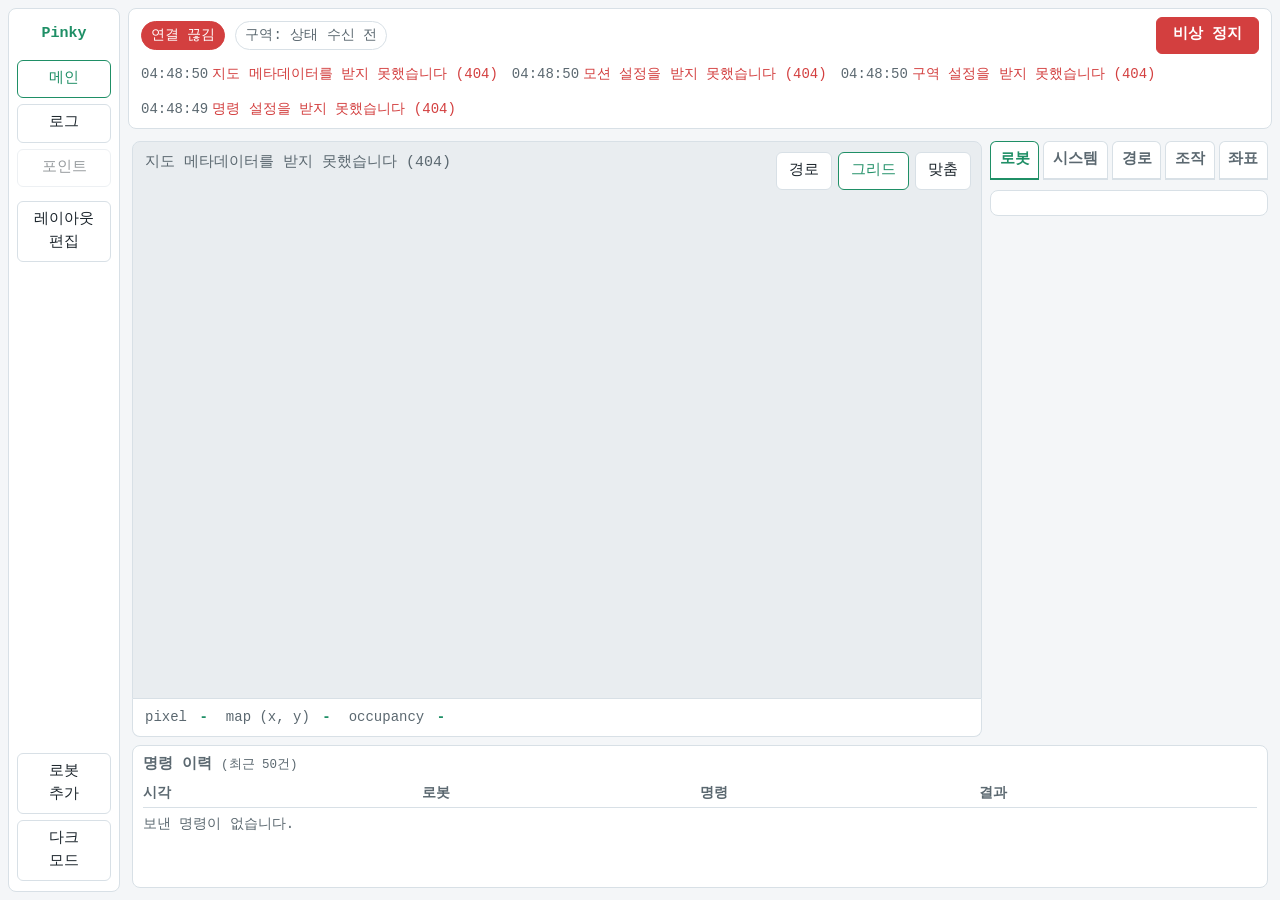
==== pinky_web_gui/frontend/index.html @ 25999143 "pinky_web_gui: 로봇 추가 안내 팝업(입력값 색 표시, 단계 카드, 크기 조절), 계정 표시 줄바꿈 테스트 수정 Co-Authored-By: Claude Sonnet 5" ====
<!doctype html>
<html lang="ko">
<head>
<meta charset="utf-8">
<meta name="viewport" content="width=device-width, initial-scale=1">
<title>Pinky 관제</title>
<link rel="stylesheet" href="style.css">
<script src="theme.js"></script>
</head>
<body>
<div class="app">

  <!-- 왼쪽: 메뉴바 -->
  <nav class="menubar" aria-label="메뉴">
    <div class="brand">Pinky</div>
    <button class="menu-item active" data-view="main">메인</button>
    <button class="menu-item" data-view="log" id="logMenu" title="GUI 가 켠 프로세스의 출력과 GUI 서버 로그">로그</button>
    <button class="menu-item" disabled title="준비 중">포인트</button>
    <div class="layout-tools" id="layoutTools" data-only-view="main">
      <button type="button" class="menu-item" id="layoutEditBtn" aria-pressed="false" title="지도, 사이드바, 명령 이력 패널을 끌어서 옮기고 크기를 조절합니다">레이아웃 편집</button>
      <div class="layout-edit-actions" id="layoutEditActions" hidden>
        <button type="button" id="layoutDone" class="primary">완료</button>
        <button type="button" id="layoutReset" title="기본 배치로 되돌립니다">초기화</button>
        <button type="button" id="layoutCancel" title="Esc">취소</button>
      </div>
    </div>
    <button type="button" class="menu-item" id="addRobotBtn" style="margin-top:auto" title="새 로봇을 추가할 때 필요한 설정과 절차를 보여 줍니다">로봇
추가</button>
    <button type="button" class="menu-item" id="themeBtn">다크</button>
    <div class="authbox" id="authBox" hidden>
      <span id="authRole" class="dim"></span>
      <button type="button" id="switchBtn" title="로그아웃하지 않고 다른 계정(manager / operator)의 비밀번호로 전환합니다">계정 전환</button>
      <button type="button" id="logoutBtn" title="로그아웃">로그아웃</button>
    </div>
  </nav>

  <!-- 위: 시스템 알람 -->
  <header class="alarmbar" aria-label="시스템 알람">
    <span class="chip" id="connChip" data-level="warn">연결 중...</span>
    <span class="chip" id="zoneChip" data-level="dim">구역: -</span>
    <!-- 비상정지: 항상 보이고, 확인 팝업 없이 한 번 누르면 동작한다 (FR4-7). 로봇별 비상 정지는 로봇 카드 안에 있다 -->
    <div class="estop" id="estopBar" role="group" aria-label="비상정지">
      <button type="button" id="estopAll" class="danger" title="모든 로봇에 stop 과 cmd_vel 0 속도를 보냅니다">비상 정지</button>
    </div>
    <ul class="alarm-list" id="alarmList"><li class="dim">알람 없음</li></ul>
  </header>

  <!-- 작업 영역: 지도 / 사이드바 / 명령 이력 패널을 자유롭게 배치한다 (레이아웃 편집, app.js) -->
  <div class="workspace" id="workspace">

  <!-- 지도 화면 -->
  <main class="mapwrap panel" id="panelMap" data-panel="map" data-title="지도">
    <div class="stage" id="stage">
      <canvas id="mapCanvas"></canvas>
      <div class="stage-note" id="stageNote">지도 불러오는 중...</div>
      <div class="map-tools">
        <button id="routeLinesBtn" type="button" aria-pressed="false" title="로봇 경로 선과 현재 목표 표시 켜기/끄기 (기본 꺼짐)">경로</button>
        <button id="gridBtn" type="button" aria-pressed="true" title="x, y 좌표 그리드 켜기/끄기">그리드</button>
        <button id="fitBtn" type="button" title="지도를 화면에 맞춤">맞춤</button>
      </div>
    </div>
    <div class="readout">
      <span><span class="tag">pixel</span> <b id="pxOut">-</b></span>
      <span><span class="tag">map (x, y)</span> <b id="xyOut">-</b></span>
      <span><span class="tag">occupancy</span> <b id="occOut">-</b></span>
    </div>
  </main>

  <!-- 오른쪽: 로봇 카드 / 명령어 / 클릭 좌표 -->
  <aside class="sidebar panel" id="panelSide" data-panel="side" data-title="사이드바" aria-label="로봇과 명령">
    <div class="tabs" id="sideTabs" role="tablist" aria-label="사이드바 탭"></div>
    <section id="robotsPanel" data-tab="robots" data-tab-label="로봇">
      <div id="robotCards"></div>
    </section>

    <section id="procPanel" data-tab="system" data-tab-label="시스템">
      <div class="row-actions">
        <button type="button" id="procStartAll" class="primary">전체 시작</button>
        <button type="button" id="procStopAll">전체 정지</button>
      </div>
      <p class="hint" id="procSeq"></p>
      <p class="hint" id="procNote"></p>
      <div class="procs" id="procList"></div>
      <p class="hint">브릿지와 zone_manager 는 이 PC 에서, bringup 과 map 은 SSH 로 로봇에서 실행합니다. 터미널에서 직접 켠 프로세스는 여기서 끌 수 없습니다. 로그인(manager)이 필요합니다.</p>
    </section>

    <section id="routePanel" data-tab="route" data-tab-label="경로">
      <h2>경로 이동 <small>(goto)</small></h2>
      <label class="field">대상 로봇 <select id="routeRobot"></select></label>
      <p class="hint">지도의 포인트(P1~P7)를 클릭하면 경로 끝에 추가됩니다. 구역 문(RED*)과 락은 로봇이 알아서 처리합니다. 지도의 <b>경로</b> 버튼을 켜면 로봇의 경로 선을 그리며(기본 꺼짐), 이 선은 지도의 벽을 피하는 최단 경로를 계산한 <b>추정</b>이라 Nav2 의 실제 경로와 조금 다를 수 있습니다.</p>
      <ol class="route" id="routeList"></ol>
      <p class="hint" id="routeEmpty">경로가 비어 있습니다.</p>
      <div class="row-actions"><button type="button" id="routeClearBtn">경로 비우기</button></div>
      <p class="hint" id="routeMeta"></p>
    </section>

    <section id="controlPanel" data-tab="control" data-tab-label="조작">
      <h2>오버레이 <small>(LiDAR)</small></h2>
      <div id="scanToggles"></div>
      <p class="hint">켠 로봇만 서버가 <code>/scan</code> 을 구독합니다 (5Hz, 점 3개당 1개). 점은 로봇의 tf(map → 센서)로 지도에 그립니다. tf 를 못 구하면 AMCL 위치와 설정의 보정 각도(<code>scan.yaw_offset_deg</code>)로 대신 그리며, 이때는 센서 방향이 어긋날 수 있습니다. 어느 쪽인지는 로봇 이름 옆에 표시됩니다.</p>
      <div id="drivePanel">
      <h2 class="sub">수동 조작 <small>(누르는 동안만)</small></h2>
      <label class="field">대상 로봇 <select id="driveRobot"></select></label>
      <label class="check"><input type="checkbox" id="driveEnable"> 수동 조작 켜기</label>
      <div class="pad" id="drivePad">
        <button type="button" data-dir="fwd" aria-label="전진">▲</button>
        <button type="button" data-dir="left" aria-label="좌회전">◀</button>
        <button type="button" data-dir="back" aria-label="후진">▼</button>
        <button type="button" data-dir="right" aria-label="우회전">▶</button>
      </div>
      <p class="hint" id="driveInfo"></p>
      <p class="hint" id="driveMsg"></p>
      </div>
    </section>

    <section id="pointsPanel" data-tab="points" data-tab-label="좌표">
      <h2>클릭 좌표 <small>(waypoint 지정용)</small></h2>
      <div class="row-actions">
        <button type="button" id="copyAllBtn">전체 복사</button>
        <button type="button" id="clearBtn">지우기</button>
      </div>
      <p class="hint" id="pointsEmpty">지도를 클릭하면 좌표가 기록됩니다.</p>
      <ul class="points" id="pointsList"></ul>
    </section>
  </aside>

  <!-- 아래: 명령 이력 -->
  <section class="history panel" id="panelHist" data-panel="hist" data-title="명령 이력" aria-label="명령 이력">
    <h2>명령 이력 <small>(최근 50건)</small></h2>
    <div class="history-scroll">
      <table>
        <thead><tr><th>시각</th><th>로봇</th><th>명령</th><th>결과</th></tr></thead>
        <tbody id="historyBody"></tbody>
      </table>
      <p class="hint" id="historyEmpty">보낸 명령이 없습니다.</p>
    </div>
  </section>

  </div><!-- /workspace -->

  <!-- 로그 화면: GUI 가 켠 프로세스의 터미널 출력과 GUI 서버 로그를 소스별로 본다 -->
  <section class="logview" id="logView" hidden aria-label="로그">
    <div class="log-tabs" id="logTabs" role="tablist" aria-label="로그 종류"></div>
    <div class="log-tools">
      <label class="field">레벨
        <select id="logLevel">
          <option value="all">전체</option>
          <option value="warn">WARN 이상</option>
          <option value="error">ERROR 만</option>
        </select>
      </label>
      <input type="search" id="logSearch" placeholder="검색 (대소문자 무시)" aria-label="로그 검색">
      <label class="check"><input type="checkbox" id="logFollow" checked> 맨 아래 따라가기</label>
      <button type="button" id="logPause" aria-pressed="false" title="새 줄을 받아도 화면을 멈춥니다">일시정지</button>
      <button type="button" id="logCopy">복사</button>
      <button type="button" id="logClear" title="이 화면에서만 지웁니다 (서버에 저장된 로그는 그대로)">화면 지우기</button>
      <span class="dim" id="logInfo"></span>
    </div>
    <pre class="log-body" id="logBody" tabindex="0" aria-live="off"></pre>
    <p class="hint" id="logNote"></p>
  </section>

</div>

<dialog id="loginDlg">
  <form id="loginForm" method="post" action="#">
    <p><b id="loginTitle">Pinky 관제 로그인</b></p>
    <label class="field">ID <input type="text" id="loginId" autocomplete="username" autocapitalize="off" spellcheck="false" required></label>
    <label class="field">비밀번호 <input type="password" id="loginPw" autocomplete="current-password" required></label>
    <p class="notice-bad" id="loginErr"></p>
    <div class="row-actions"><button type="submit" class="primary" id="loginBtn">로그인</button><button type="button" id="loginCancel" hidden>취소</button></div>
  </form>
</dialog>

<dialog id="addRobotDlg" class="wide">
  <p><b>새 로봇 추가 안내</b></p>
  <p class="hint">값을 넣으면 설정 파일에 붙여 넣을 내용과 GUI 밖에서 할 일이 만들어집니다. 이 창은 설정을 바꾸지 않습니다. 입력에 따라 바뀌는 자리는 입력칸과 같은 색으로 표시됩니다. 오른쪽 아래 모서리를 끌면 크기를 바꿀 수 있습니다.</p>
  <div class="ar-fields">
    <label class="field f-name">이름 <input type="text" id="arName" value="pinky3" spellcheck="false"></label>
    <label class="field f-domain">도메인 ID <input type="text" id="arDomain" value="24" inputmode="numeric" spellcheck="false"></label>
    <label class="field f-ip">IP <input type="text" id="arIp" value="192.168.45.24" spellcheck="false"></label>
    <label class="field f-user">SSH 사용자 <input type="text" id="arUser" value="pinky" spellcheck="false"></label>
  </div>
  <p class="notice-bad" id="arErr"></p>
  <div id="arOut"></div>
  <div class="row-actions"><button type="button" id="arClose" class="primary">닫기</button></div>
</dialog>

<dialog id="confirmDlg">
  <form method="dialog">
    <p id="confirmText"></p>
    <div class="row-actions">
      <button value="ok" id="confirmOk" class="primary">보내기</button>
      <button value="cancel">취소</button>
    </div>
  </form>
</dialog>

<script src="mapmath.js"></script>
<script src="patrolview.js"></script>
<script src="zoneview.js"></script>
<script src="procview.js"></script>
<script src="logview.js"></script>
<script src="addrobot.js"></script>
<script src="app.js"></script>
</body>
</html>
---- pinky_web_gui/frontend/style.css ----
:root {
  --bg: #f4f6f8; --panel: #ffffff; --line: #d8e0e6; --text: #1b242b; --dim: #5b6870;
  --accent: #1f8f66; --warn: #c9701f; --bad: #d33f3f; --ok: #1f8f66; --map-bg: #e9edf0;
  --mono: 'SFMono-Regular', Consolas, 'Liberation Mono', Menlo, monospace;
}
@media (prefers-color-scheme: dark) {
  :root:not([data-theme="light"]) {
    --bg: #0d1117; --panel: #151b23; --line: #22303c; --text: #dbe4ea; --dim: #7b8a96;
    --accent: #5fd3a3; --warn: #f2a65a; --bad: #ff6b6b; --ok: #5fd3a3; --map-bg: #0a0e13;
  }
}
:root[data-theme="dark"] {
  --bg: #0d1117; --panel: #151b23; --line: #22303c; --text: #dbe4ea; --dim: #7b8a96;
  --accent: #5fd3a3; --warn: #f2a65a; --bad: #ff6b6b; --ok: #5fd3a3; --map-bg: #0a0e13;
}
* { box-sizing: border-box; }
html, body { height: 100%; }
body { margin: 0; background: var(--bg); color: var(--text); font: 15px/1.5 var(--mono); }
button { font: inherit; color: var(--text); background: var(--panel); border: 1px solid var(--line);
  padding: 7px 12px; border-radius: 6px; cursor: pointer; }
button:hover:not(:disabled) { border-color: var(--accent); color: var(--accent); }
button:disabled { opacity: .45; cursor: not-allowed; }
h2 { font-size: 15px; margin: 0 0 10px; color: var(--dim); font-weight: 600; }
h2 small { font-weight: 400; }
.hint, .dim { color: var(--dim); font-size: 14px; margin: 6px 0 0; }

/* 전체 배치: 메뉴바 | (알람 / 작업 영역). 작업 영역 안의 세 패널(지도, 사이드바, 이력)은 격자에 자유롭게 놓는다 (app.js 의 레이아웃 편집) */
.app { display: grid; height: 100%; gap: 8px; padding: 8px;
  grid-template-columns: 112px minmax(0, 1fr);
  grid-template-rows: auto minmax(0, 1fr);
  grid-template-areas: "menu alarm" "menu work"; }
.workspace[hidden] { display: none; }
.logview { grid-area: work; display: flex; flex-direction: column; gap: 8px; min-height: 0; min-width: 0;
  background: var(--panel); border: 1px solid var(--line); border-radius: 8px; padding: 10px 12px; }
.logview[hidden] { display: none; }
.workspace { grid-area: work; position: relative; min-height: 0; min-width: 0; }
.panel { position: absolute; margin: 0; z-index: 1;
  left: calc(var(--x, 0) * 100% + 4px); top: calc(var(--y, 0) * 100% + 4px);
  width: calc(var(--w, 1) * 100% - 8px); height: calc(var(--h, 1) * 100% - 8px); }
.menubar { grid-area: menu; display: flex; flex-direction: column; gap: 6px; padding: 10px 8px;
  background: var(--panel); border: 1px solid var(--line); border-radius: 8px; }
.brand { font-weight: 700; text-align: center; padding: 4px 0 8px; color: var(--accent); }
.menu-item { width: 100%; text-align: center; }
#themeBtn, #addRobotBtn { white-space: pre-line; }  /* theme.js 의 \n 으로 두 줄 표시 */
.menu-item.active { border-color: var(--accent); color: var(--accent); }
.alarmbar { grid-area: alarm; display: flex; align-items: center; gap: 10px; flex-wrap: wrap;
  padding: 8px 12px; background: var(--panel); border: 1px solid var(--line); border-radius: 8px; min-height: 44px; }
.mapwrap { display: flex; flex-direction: column; min-height: 0; min-width: 0; }
.sidebar { overflow-y: auto; display: flex; flex-direction: column; gap: 8px; min-height: 0; min-width: 0; }
.sidebar section { background: var(--panel); border: 1px solid var(--line); border-radius: 8px; padding: 12px 14px; }

.chip { padding: 3px 9px; border-radius: 999px; border: 1px solid var(--line); font-size: 14px; white-space: nowrap; }
.chip[data-level="ok"] { color: var(--ok); border-color: var(--ok); }
.chip[data-level="warn"] { color: var(--warn); border-color: var(--warn); }
.chip[data-level="bad"] { color: #fff; background: var(--bad); border-color: var(--bad); }
.chip[data-level="dim"] { color: var(--dim); }
.alarm-list { list-style: none; margin: 0; padding: 0; display: flex; gap: 14px; flex-wrap: wrap; min-width: 0; }
.alarm-list li { font-size: 14px; }
.alarm-list li.bad { color: var(--bad); }
.alarm-list li.warn { color: var(--warn); }
.alarm-list time { color: var(--dim); margin-right: 4px; }

/* 지도 */
.stage { position: relative; flex: 1; min-height: 0; background: var(--map-bg);
  border: 1px solid var(--line); border-radius: 8px 8px 0 0; overflow: hidden; }
#mapCanvas { position: absolute; inset: 0; width: 100%; height: 100%; display: block;
  cursor: crosshair; touch-action: none; }
#mapCanvas.dragging { cursor: grabbing; }
.stage-note { position: absolute; left: 12px; top: 10px; color: var(--dim); pointer-events: none; }
.map-tools { position: absolute; right: 10px; top: 10px; display: flex; gap: 6px; }
.map-tools button[aria-pressed="true"] { border-color: var(--accent); color: var(--accent); }
.readout { display: flex; gap: 18px; flex-wrap: wrap; padding: 8px 12px; background: var(--panel);
  border: 1px solid var(--line); border-top: none; border-radius: 0 0 8px 8px; font-size: 14px; }
.readout .tag { color: var(--dim); margin-right: 4px; }
.readout b { color: var(--accent); font-weight: 600; }

/* 로봇 카드 */
.card { border: 1px solid var(--line); border-radius: 6px; padding: 10px 12px; margin-bottom: 8px; border-left-width: 5px; }
.card:last-child { margin-bottom: 0; }
.card-head { display: flex; justify-content: space-between; align-items: center; margin-bottom: 4px; }
.card-name { font-weight: 700; }
.badge { font-size: 13px; padding: 1px 8px; border-radius: 999px; background: #8a8a8a; color: #fff; }
.badge.on { background: var(--ok); }
.card dl { display: grid; grid-template-columns: 64px 1fr; margin: 0; row-gap: 3px; }
.card dt { color: var(--dim); }
.card dd { margin: 0; word-break: break-all; }

/* 카드: 진행 문구, 경고, 명령 버튼 */
.card .cmd-row { display: flex; gap: 6px; margin-top: 8px; }
.card .cmd-row button { flex: 1; padding: 7px 4px; font-size: 14px; }
.card .meta { margin: 6px 0 0; font-size: 13px; color: var(--dim); }
.card .notice { margin: 6px 0 0; padding: 4px 6px; font-size: 13px; border-radius: 4px; border: 1px solid var(--warn); color: var(--warn); }
.card.target { box-shadow: 0 0 0 1px var(--accent); }
.state-badge { font-size: 13px; padding: 1px 8px; border-radius: 4px; color: #fff; background: #8a8a8a; margin-left: 6px; }
.state-badge[data-level="run"] { background: #2f9e44; }
.state-badge[data-level="wait"] { background: #e03131; }
.state-badge[data-level="arrived"] { background: #f2c230; color: #3a2e00; }
.state-badge[data-level="failed"] { background: #8b1a1a; }
button.primary { border-color: var(--accent); color: var(--accent); }

/* 경로 이동 패널 */
.field { display: flex; gap: 8px; align-items: center; color: var(--dim); }
.field select { flex: 1; font: inherit; color: var(--text); background: var(--panel); border: 1px solid var(--line);
  border-radius: 6px; padding: 4px; }
.route { margin: 8px 0 0; padding-left: 22px; }
.route li { padding: 3px 0; }
.route li .zone-tag { color: var(--warn); font-size: 13px; margin-left: 4px; }
.route li button { padding: 0 6px; font-size: 13px; margin-left: 2px; }

/* 명령 이력 */
.history { min-height: 0; min-width: 0; background: var(--panel); border: 1px solid var(--line);
  border-radius: 8px; padding: 8px 10px; display: flex; flex-direction: column; }
.history h2 { margin-bottom: 4px; }
.history-scroll { flex: 1; overflow-y: auto; min-height: 0; }
.history table { width: 100%; border-collapse: collapse; font-size: 14px; }
.history th { text-align: left; color: var(--dim); font-weight: 600; position: sticky; top: 0; background: var(--panel); }
.history td, .history th { padding: 3px 8px 3px 0; border-bottom: 1px solid var(--line); vertical-align: top; }
.history td.cmd { word-break: break-all; }
.res-sent { color: var(--dim); }
.res-acknowledged { color: var(--ok); }
.res-no_response { color: var(--warn); }
.res-rejected, .res-failed { color: var(--bad); }

dialog { border: 1px solid var(--line); border-radius: 8px; background: var(--panel); color: var(--text);
  font: inherit; max-width: 440px; }
dialog::backdrop { background: rgba(0, 0, 0, .45); }
dialog p { margin: 0 0 12px; line-height: 1.6; }

.cmd-grid { display: grid; grid-template-columns: 1fr; gap: 6px; }
.row-actions { display: flex; gap: 6px; }
.points { list-style: none; margin: 8px 0 0; padding: 0; max-height: 180px; overflow-y: auto; }
.points li { display: flex; justify-content: space-between; align-items: center; gap: 6px;
  padding: 4px 0; border-bottom: 1px solid var(--line); font-size: 14px; }
.points li button { padding: 1px 6px; font-size: 13px; }


/* 사이드바 탭 */
.tabs { display: flex; gap: 4px; flex-wrap: wrap; position: sticky; top: 0; z-index: 2; background: var(--bg); padding-bottom: 2px; }
.tab { flex: 1 1 auto; padding: 7px 8px; font-weight: 600; border-radius: 6px 6px 0 0; border-bottom-width: 2px; color: var(--dim); }
.tab[aria-selected="true"] { color: var(--accent); border-color: var(--accent); background: var(--panel); }
.sidebar section[hidden] { display: none; }
h2.sub { margin-top: 14px; }

/* 비상정지 (항상 보이는 상단 줄) */
.estop { display: flex; gap: 6px; align-items: center; margin-left: auto; }
.estop button { padding: 6px 16px; font-weight: 700; }
.card .estop-row { margin-top: 6px; }
.card .estop-row button { font-weight: 700; }
button.danger { background: var(--bad); color: #fff; border-color: var(--bad); }
button.danger:hover:not(:disabled) { color: #fff; filter: brightness(1.12); border-color: var(--bad); }

/* LiDAR 토글, 수동 조작 */
.check { display: flex; gap: 6px; align-items: center; margin-top: 6px; }
.pad { display: grid; grid-template-columns: repeat(3, 44px); grid-template-areas: ". fwd ." "left back right";
  gap: 6px; margin: 8px 0 0; justify-content: center; }
.pad button { height: 44px; padding: 0; font-size: 16px; touch-action: none; user-select: none; -webkit-user-select: none; }
.pad button[data-dir="fwd"] { grid-area: fwd; } .pad button[data-dir="left"] { grid-area: left; }
.pad button[data-dir="back"] { grid-area: back; } .pad button[data-dir="right"] { grid-area: right; }
.pad button.down { background: var(--accent); color: #fff; border-color: var(--accent); }
code { font-family: var(--mono); }
/* LiDAR 상태 문구는 항상 자기 줄을 확보한다 (문구가 생기거나 길어져도 아래 패널이 밀리지 않게) */
#scanToggles .check { flex-wrap: wrap; row-gap: 0; }
.scan-info { color: var(--dim); font-size: 13px; flex-basis: 100%; min-height: 15px; margin-left: 20px; line-height: 15px; }

/* 좁은 화면: 메뉴는 위 가로 줄, 사이드바는 지도 아래 */
@media (max-width: 860px) {
  html, body { height: auto; }
  .app { height: auto; grid-template-columns: minmax(0, 1fr); grid-template-rows: auto auto auto;
    grid-template-areas: "menu" "alarm" "work"; }
  .workspace { display: flex; flex-direction: column; gap: 8px; }
  .panel { position: static; width: auto; height: auto; }
  .history { height: 240px; }
  .alarmbar { position: sticky; top: 0; z-index: 5; }  /* 좁은 화면에서도 비상정지가 항상 보이게 */
  .menubar { flex-direction: row; align-items: center; overflow-x: auto; }
  .brand { padding: 0 8px; }
  .menu-item { width: auto; }
  .layout-tools { display: none; }  /* 좁은 화면은 세로로 쌓기만 한다 */
  .stage { height: 60vh; flex: none; }
  .sidebar { overflow: visible; }
}

/* 로그인, 로그아웃 */
.authbox { text-align: center; margin-top: 8px; display: flex; flex-direction: column; gap: 4px; font-size: 13px; }
.authbox #authRole { white-space: pre-line; }  /* app.js 의 \n 으로 (명령 가능) 을 아래 줄에 표시 */
.authbox[hidden] { display: none; }
#confirmText { white-space: pre-line; }
#loginDlg { min-width: 280px; }
#loginDlg .field { margin-bottom: 8px; }
#loginDlg input { flex: 1; font: inherit; color: var(--text); background: var(--panel); border: 1px solid var(--line); border-radius: 4px; padding: 5px 8px; }
.notice-bad { color: var(--bad); min-height: 18px; margin: 6px 0 8px; font-size: 14px; }

/* 시스템 패널: 프로세스 목록 */
.procs { margin: 10px 0 0; padding: 0; display: flex; flex-direction: column; gap: 10px; }
.proc-group { border: 1px solid var(--line); border-radius: 8px; overflow: hidden; }
.proc-group-head { display: flex; justify-content: space-between; align-items: center; gap: 8px; padding: 7px 12px;
  background: var(--bg); border-bottom: 1px solid var(--line); border-left: 4px solid var(--accent); }
.proc-group-name { font-weight: 700; font-size: 15px; }
.proc-group-sum { font-size: 13px; color: var(--dim); white-space: nowrap; }
.proc-group-sum[data-level="ok"] { color: var(--ok); } .proc-group-sum[data-level="warn"] { color: var(--warn); } .proc-group-sum[data-level="bad"] { color: var(--bad); font-weight: 700; }
.proc-rows { list-style: none; margin: 0; padding: 0; }
.procs li { padding: 9px 12px; border-bottom: 1px solid var(--line); font-size: 14px; }
.procs li:last-child { border-bottom: none; }
.proc-head { display: flex; gap: 6px; align-items: center; flex-wrap: wrap; }
.proc-name { font-weight: 700; font-size: 15px; flex: 1 1 100%; }
.proc-sub { color: var(--dim); font-size: 13px; }
.proc-state { padding: 1px 9px; font-weight: 600; border-radius: 8px; border: 1px solid var(--line); font-size: 13px; }
.proc-state[data-level="ok"] { color: var(--ok); border-color: var(--ok); }
.proc-state[data-level="warn"] { color: var(--warn); border-color: var(--warn); }
.proc-state[data-level="bad"] { color: var(--bad); border-color: var(--bad); }
.proc-state[data-level="dim"] { color: var(--dim); }
.proc-actions { display: flex; gap: 4px; margin-left: auto; }
.proc-actions button { padding: 3px 10px; font-size: 13px; }
.proc-msg { margin: 4px 0 0; font-size: 13px; color: var(--bad); }
.proc-log { margin: 4px 0 0; padding: 4px 6px; max-height: 160px; overflow: auto; background: var(--bg, #111); border: 1px solid var(--line);
  border-radius: 4px; font: 13px/1.5 var(--mono); white-space: pre-wrap; word-break: break-all; }

/* 레이아웃 편집 */
.layout-tools { margin-top: 8px; display: flex; flex-direction: column; gap: 6px; }
.layout-tools [hidden] { display: none; }
.layout-edit-actions { display: flex; flex-direction: column; gap: 6px; }
.edit-overlay { display: none; }
body.layout-editing .edit-overlay { display: block; position: absolute; inset: 0; z-index: 10; cursor: move; touch-action: none;
  background: rgba(31, 143, 102, .12); border: 2px dashed var(--accent); border-radius: 8px; }
.edit-title { position: absolute; left: 8px; top: 6px; padding: 2px 8px; border-radius: 4px; background: var(--accent); color: #fff; font-size: 13px; pointer-events: none; }
.edit-handle { position: absolute; background: var(--accent); opacity: .75; border-radius: 3px; }
.edit-n, .edit-s { left: 14px; right: 14px; height: 8px; cursor: ns-resize; } .edit-n { top: -4px; } .edit-s { bottom: -4px; }
.edit-e, .edit-w { top: 14px; bottom: 14px; width: 8px; cursor: ew-resize; } .edit-e { right: -4px; } .edit-w { left: -4px; }
.edit-ne, .edit-nw, .edit-se, .edit-sw { width: 16px; height: 16px; }
.edit-ne { top: -6px; right: -6px; cursor: nesw-resize; } .edit-sw { bottom: -6px; left: -6px; cursor: nesw-resize; }
.edit-nw { top: -6px; left: -6px; cursor: nwse-resize; } .edit-se { bottom: -6px; right: -6px; cursor: nwse-resize; }
body.layout-editing .sidebar { overflow: hidden; }

/* 로그 화면 */
.log-tabs { display: flex; gap: 4px; flex-wrap: wrap; }
.log-tabs .tab { flex: 0 0 auto; border-radius: 6px; }
.log-tabs .tab .cnt { font-weight: 400; font-size: 12px; margin-left: 4px; color: var(--dim); }
.log-tabs .tab .cnt.w { color: var(--warn); } .log-tabs .tab .cnt.e { color: var(--bad); font-weight: 700; }
.log-tabs .tab[data-off="1"] { opacity: .5; }
.log-tools { display: flex; gap: 10px; align-items: center; flex-wrap: wrap; }
.log-tools .check { margin-top: 0; }
.log-tools input[type="search"] { font: inherit; color: var(--text); background: var(--panel); border: 1px solid var(--line); border-radius: 6px; padding: 5px 8px; min-width: 200px; }
.log-tools button[aria-pressed="true"] { border-color: var(--warn); color: var(--warn); }
.log-body { flex: 1; min-height: 0; margin: 0; overflow: auto; padding: 8px 10px; background: var(--bg); border: 1px solid var(--line);
  border-radius: 6px; font: 13px/1.5 var(--mono); white-space: pre-wrap; word-break: break-all; }
.log-body .ln { display: block; }
.log-body .t { color: var(--dim); }
.log-body .s { color: var(--accent); }
.log-body .ln[data-lvl="WARN"] { color: var(--warn); }
.log-body .ln[data-lvl="ERROR"] { color: var(--bad); font-weight: 600; }
.log-body .ln[data-lvl="DEBUG"] { color: var(--dim); }
.log-body .empty { color: var(--dim); }

/* 분할선: 패널 사이 틈 위에 겹쳐 놓는다 (위치는 app.js 가 퍼센트로 지정) */
.split { position: absolute; z-index: 4; width: 10px; height: 10px; background: transparent; border-radius: 4px; touch-action: none; }
.split[hidden] { display: none; }
.split:hover, .split:focus-visible, .split.active { background: var(--accent); opacity: .55; outline: none; }
.split-v { width: 10px; cursor: col-resize; }
.split-h { height: 10px; cursor: row-resize; }
body.resizing { user-select: none; -webkit-user-select: none; }
body.resizing.col { cursor: col-resize; } body.resizing.row { cursor: row-resize; }
body.resizing #mapCanvas { cursor: inherit; }
@media (max-width: 860px) { .split { display: none; } }

/* 로봇 추가 안내 팝업. 오른쪽 아래 모서리를 끌어 크기를 바꾼다. 입력값이 들어간 자리는 입력칸과 같은 색 */
dialog.wide { --c-name: #1f8f66; --c-domain: #c9701f; --c-ip: #1c7ed6; --c-user: #ae3ec9;
  width: min(820px, 94vw); max-width: 98vw; min-width: 340px; min-height: 260px; max-height: 94vh;
  overflow: auto; resize: both; }
:root[data-theme="dark"] dialog.wide { --c-name: #5fd3a3; --c-domain: #f2a65a; --c-ip: #74b9ff; --c-user: #d0a2f7; }
@media (prefers-color-scheme: dark) { :root:not([data-theme="light"]) dialog.wide { --c-name: #5fd3a3; --c-domain: #f2a65a; --c-ip: #74b9ff; --c-user: #d0a2f7; } }
.ar-fields { display: grid; grid-template-columns: repeat(auto-fit, minmax(150px, 1fr)); gap: 10px; margin-bottom: 8px; }
.ar-fields .field { display: flex; flex-direction: column; align-items: stretch; gap: 3px; font-size: 13px; font-weight: 600; }
.ar-fields input { font: inherit; font-weight: 400; color: var(--text); background: var(--bg); border: 2px solid var(--line); border-radius: 6px; padding: 5px 8px; }
.ar-fields .f-name { color: var(--c-name); }   .ar-fields .f-name input { border-color: var(--c-name); }
.ar-fields .f-domain { color: var(--c-domain); } .ar-fields .f-domain input { border-color: var(--c-domain); }
.ar-fields .f-ip { color: var(--c-ip); }       .ar-fields .f-ip input { border-color: var(--c-ip); }
.ar-fields .f-user { color: var(--c-user); }   .ar-fields .f-user input { border-color: var(--c-user); }
.ar-v { font-weight: 700; border-radius: 3px; padding: 0 2px; }
.ar-v-name { color: var(--c-name); background: color-mix(in srgb, var(--c-name) 16%, transparent); }
.ar-v-domain { color: var(--c-domain); background: color-mix(in srgb, var(--c-domain) 16%, transparent); }
.ar-v-ip { color: var(--c-ip); background: color-mix(in srgb, var(--c-ip) 16%, transparent); }
.ar-v-user { color: var(--c-user); background: color-mix(in srgb, var(--c-user) 16%, transparent); }
#arOut h3 { font-size: 14px; margin: 16px 0 6px; color: var(--dim); }
.ar-head { display: flex; justify-content: space-between; align-items: center; margin-top: 8px; font-size: 13px; }
.ar-head button { padding: 1px 8px; font-size: 13px; }
#arOut pre { margin: 4px 0 0; padding: 8px; font-size: 12.5px; line-height: 1.55; white-space: pre-wrap; overflow-wrap: anywhere;
  background: var(--bg); border: 1px solid var(--line); border-radius: 6px; }
.ar-steps { list-style: none; counter-reset: ar; margin: 0 0 12px; padding: 0; display: flex; flex-direction: column; gap: 8px; }
.ar-steps li { counter-increment: ar; position: relative; padding: 8px 10px 8px 42px; background: var(--bg); border: 1px solid var(--line); border-radius: 6px; }
.ar-steps li::before { content: counter(ar); position: absolute; left: 10px; top: 8px; width: 22px; height: 22px; line-height: 22px; text-align: center;
  border-radius: 50%; background: var(--accent); color: var(--bg); font-weight: 700; font-size: 13px; }
.ar-step-title { font-weight: 700; }
.ar-step-desc { color: var(--dim); font-size: 13px; margin: 2px 0 4px; }
.ar-steps code { display: block; margin-top: 4px; padding: 3px 8px; font-size: 12.5px; background: var(--panel); border: 1px solid var(--line); border-radius: 4px; overflow-wrap: anywhere; }
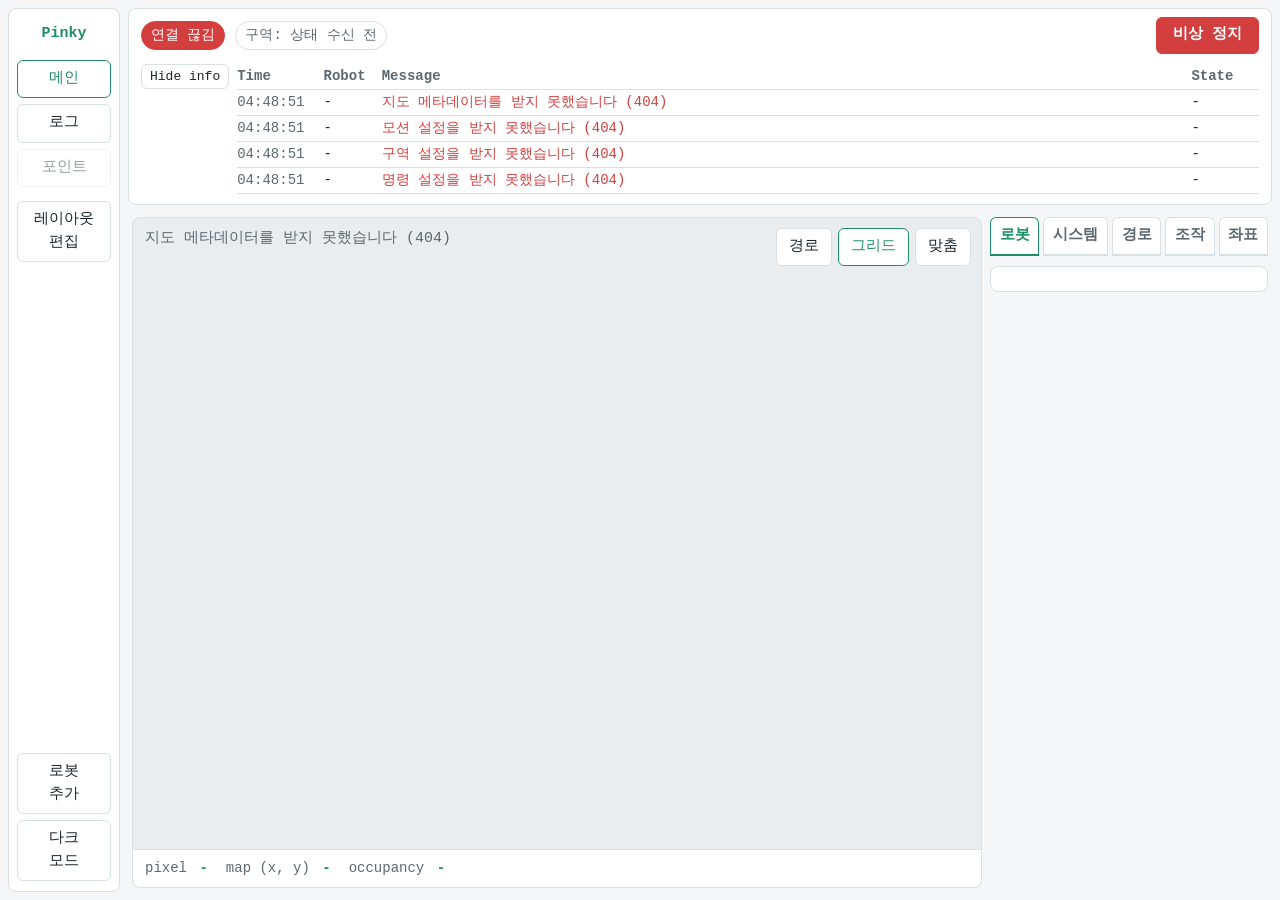
==== commit e1cdfe74: "pinky_web_gui: 알람바 Step A1 - 서버 알람 모델(AlarmManager)과 명령 이력 패널 통합 - backend/alarms.py: 알람 생성/묶기(count" ====
--- a/pinky_web_gui/frontend/index.html
+++ b/pinky_web_gui/frontend/index.html
@@ -17,7 +17,7 @@
     <button class="menu-item" data-view="log" id="logMenu" title="GUI 가 켠 프로세스의 출력과 GUI 서버 로그">로그</button>
     <button class="menu-item" disabled title="준비 중">포인트</button>
     <div class="layout-tools" id="layoutTools" data-only-view="main">
-      <button type="button" class="menu-item" id="layoutEditBtn" aria-pressed="false" title="지도, 사이드바, 명령 이력 패널을 끌어서 옮기고 크기를 조절합니다">레이아웃 편집</button>
+      <button type="button" class="menu-item" id="layoutEditBtn" aria-pressed="false" title="지도와 사이드바 패널을 끌어서 옮기고 크기를 조절합니다">레이아웃 편집</button>
       <div class="layout-edit-actions" id="layoutEditActions" hidden>
         <button type="button" id="layoutDone" class="primary">완료</button>
         <button type="button" id="layoutReset" title="기본 배치로 되돌립니다">초기화</button>
@@ -35,17 +35,27 @@
   </nav>
 
   <!-- 위: 시스템 알람 -->
-  <header class="alarmbar" aria-label="시스템 알람">
+  <header class="alarmbar" aria-label="System alarms">
     <span class="chip" id="connChip" data-level="warn">연결 중...</span>
     <span class="chip" id="zoneChip" data-level="dim">구역: -</span>
     <!-- 비상정지: 항상 보이고, 확인 팝업 없이 한 번 누르면 동작한다 (FR4-7). 로봇별 비상 정지는 로봇 카드 안에 있다 -->
     <div class="estop" id="estopBar" role="group" aria-label="비상정지">
       <button type="button" id="estopAll" class="danger" title="모든 로봇에 stop 과 cmd_vel 0 속도를 보냅니다">비상 정지</button>
     </div>
-    <ul class="alarm-list" id="alarmList"><li class="dim">알람 없음</li></ul>
+    <!-- 알람 목록: 서버가 만든 알람과 브라우저 전용 알람을 한 표로 (app.js renderAlarms). 비상정지 명령 이력도 여기 통합됐다 -->
+    <div class="alarm-list" id="alarmList">
+      <div class="alarm-tools"><button type="button" id="alarmInfoBtn" aria-pressed="true" title="Show or hide info rows (sent commands, robot online)">Hide info</button></div>
+      <div class="alarm-scroll">
+        <table>
+          <thead><tr><th>Time</th><th>Robot</th><th>Message</th><th>State</th></tr></thead>
+          <tbody id="alarmBody"></tbody>
+        </table>
+        <p class="hint" id="alarmEmpty">No alarms</p>
+      </div>
+    </div>
   </header>
 
-  <!-- 작업 영역: 지도 / 사이드바 / 명령 이력 패널을 자유롭게 배치한다 (레이아웃 편집, app.js) -->
+  <!-- 작업 영역: 지도 / 사이드바 패널을 자유롭게 배치한다 (레이아웃 편집, app.js) -->
   <div class="workspace" id="workspace">
 
   <!-- 지도 화면 -->
@@ -123,18 +133,6 @@
       <ul class="points" id="pointsList"></ul>
     </section>
   </aside>
-
-  <!-- 아래: 명령 이력 -->
-  <section class="history panel" id="panelHist" data-panel="hist" data-title="명령 이력" aria-label="명령 이력">
-    <h2>명령 이력 <small>(최근 50건)</small></h2>
-    <div class="history-scroll">
-      <table>
-        <thead><tr><th>시각</th><th>로봇</th><th>명령</th><th>결과</th></tr></thead>
-        <tbody id="historyBody"></tbody>
-      </table>
-      <p class="hint" id="historyEmpty">보낸 명령이 없습니다.</p>
-    </div>
-  </section>
 
   </div><!-- /workspace -->
 
--- a/pinky_web_gui/frontend/style.css
+++ b/pinky_web_gui/frontend/style.css
@@ -1,17 +1,17 @@
 :root {
   --bg: #f4f6f8; --panel: #ffffff; --line: #d8e0e6; --text: #1b242b; --dim: #5b6870;
-  --accent: #1f8f66; --warn: #c9701f; --bad: #d33f3f; --ok: #1f8f66; --map-bg: #e9edf0;
+  --accent: #1f8f66; --warn: #c9701f; --bad: #d33f3f; --ok: #1f8f66; --caution: #a08400; --map-bg: #e9edf0;
   --mono: 'SFMono-Regular', Consolas, 'Liberation Mono', Menlo, monospace;
 }
 @media (prefers-color-scheme: dark) {
   :root:not([data-theme="light"]) {
     --bg: #0d1117; --panel: #151b23; --line: #22303c; --text: #dbe4ea; --dim: #7b8a96;
-    --accent: #5fd3a3; --warn: #f2a65a; --bad: #ff6b6b; --ok: #5fd3a3; --map-bg: #0a0e13;
+    --accent: #5fd3a3; --warn: #f2a65a; --bad: #ff6b6b; --ok: #5fd3a3; --caution: #e6c84d; --map-bg: #0a0e13;
   }
 }
 :root[data-theme="dark"] {
   --bg: #0d1117; --panel: #151b23; --line: #22303c; --text: #dbe4ea; --dim: #7b8a96;
-  --accent: #5fd3a3; --warn: #f2a65a; --bad: #ff6b6b; --ok: #5fd3a3; --map-bg: #0a0e13;
+  --accent: #5fd3a3; --warn: #f2a65a; --bad: #ff6b6b; --ok: #5fd3a3; --caution: #e6c84d; --map-bg: #0a0e13;
 }
 * { box-sizing: border-box; }
 html, body { height: 100%; }
@@ -54,11 +54,26 @@
 .chip[data-level="warn"] { color: var(--warn); border-color: var(--warn); }
 .chip[data-level="bad"] { color: #fff; background: var(--bad); border-color: var(--bad); }
 .chip[data-level="dim"] { color: var(--dim); }
-.alarm-list { list-style: none; margin: 0; padding: 0; display: flex; gap: 14px; flex-wrap: wrap; min-width: 0; }
-.alarm-list li { font-size: 14px; }
-.alarm-list li.bad { color: var(--bad); }
-.alarm-list li.warn { color: var(--warn); }
-.alarm-list time { color: var(--dim); margin-right: 4px; }
+/* 알람 목록: 표 형태, 높이를 제한하고 안에서 스크롤한다. 알람바는 칩/비상 정지 줄 아래에 한 줄을 통째로 쓴다 */
+.alarm-list { flex: 1 1 100%; min-width: 0; display: flex; gap: 8px; align-items: flex-start; }
+.alarm-tools { flex: none; }
+.alarm-tools button { padding: 2px 8px; font-size: 13px; }
+.alarm-scroll { flex: 1; min-width: 0; max-height: 132px; overflow-y: auto; }
+.alarm-scroll table { width: 100%; border-collapse: collapse; font-size: 14px; }
+.alarm-scroll th { text-align: left; color: var(--dim); font-weight: 600; position: sticky; top: 0; background: var(--panel); }
+.alarm-scroll td, .alarm-scroll th { padding: 2px 10px 2px 0; border-bottom: 1px solid var(--line); vertical-align: top; }
+.alarm-scroll td.time, .alarm-scroll td.state { white-space: nowrap; }
+.alarm-scroll td.time { color: var(--dim); }
+.alarm-scroll td.msg { word-break: break-word; }
+.alarm-scroll tr.lvl-HH td.msg, .alarm-scroll tr.lvl-H td.msg { color: var(--bad); }
+.alarm-scroll tr.lvl-HH td.msg { font-weight: 700; }
+.alarm-scroll tr.lvl-L td.msg { color: var(--warn); }
+.alarm-scroll tr.lvl-LL td.msg { color: var(--caution); }
+.alarm-scroll tr.lvl-info td.msg { color: var(--dim); }
+.alarm-scroll tr.st-cleared:not(.lvl-info) td.msg { opacity: .65; }   /* 해소된 알람은 흐리게 */
+.alarm-scroll tr.st-cleared td.state { color: var(--ok); }
+.alarm-scroll .hint { margin: 2px 0 0; }
+.alarm-scroll .hint[hidden] { display: none; }
 
 /* 지도 */
 .stage { position: relative; flex: 1; min-height: 0; background: var(--map-bg);
@@ -107,20 +122,6 @@
 .route li .zone-tag { color: var(--warn); font-size: 13px; margin-left: 4px; }
 .route li button { padding: 0 6px; font-size: 13px; margin-left: 2px; }
 
-/* 명령 이력 */
-.history { min-height: 0; min-width: 0; background: var(--panel); border: 1px solid var(--line);
-  border-radius: 8px; padding: 8px 10px; display: flex; flex-direction: column; }
-.history h2 { margin-bottom: 4px; }
-.history-scroll { flex: 1; overflow-y: auto; min-height: 0; }
-.history table { width: 100%; border-collapse: collapse; font-size: 14px; }
-.history th { text-align: left; color: var(--dim); font-weight: 600; position: sticky; top: 0; background: var(--panel); }
-.history td, .history th { padding: 3px 8px 3px 0; border-bottom: 1px solid var(--line); vertical-align: top; }
-.history td.cmd { word-break: break-all; }
-.res-sent { color: var(--dim); }
-.res-acknowledged { color: var(--ok); }
-.res-no_response { color: var(--warn); }
-.res-rejected, .res-failed { color: var(--bad); }
-
 dialog { border: 1px solid var(--line); border-radius: 8px; background: var(--panel); color: var(--text);
   font: inherit; max-width: 440px; }
 dialog::backdrop { background: rgba(0, 0, 0, .45); }
@@ -169,7 +170,6 @@
     grid-template-areas: "menu" "alarm" "work"; }
   .workspace { display: flex; flex-direction: column; gap: 8px; }
   .panel { position: static; width: auto; height: auto; }
-  .history { height: 240px; }
   .alarmbar { position: sticky; top: 0; z-index: 5; }  /* 좁은 화면에서도 비상정지가 항상 보이게 */
   .menubar { flex-direction: row; align-items: center; overflow-x: auto; }
   .brand { padding: 0 8px; }
@@ -255,7 +255,6 @@
 .split[hidden] { display: none; }
 .split:hover, .split:focus-visible, .split.active { background: var(--accent); opacity: .55; outline: none; }
 .split-v { width: 10px; cursor: col-resize; }
-.split-h { height: 10px; cursor: row-resize; }
 body.resizing { user-select: none; -webkit-user-select: none; }
 body.resizing.col { cursor: col-resize; } body.resizing.row { cursor: row-resize; }
 body.resizing #mapCanvas { cursor: inherit; }
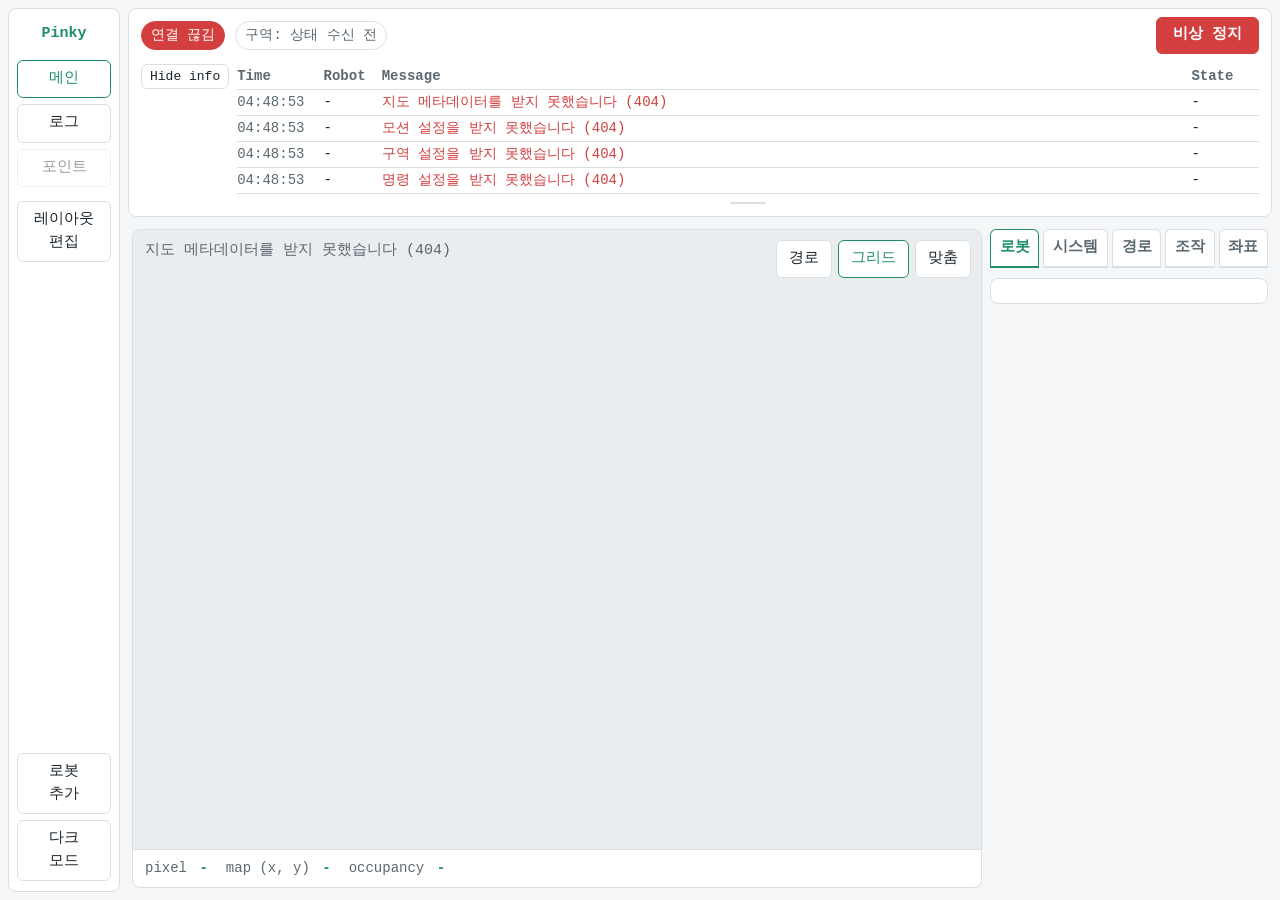
==== commit 1a3136bf: "pinky_web_gui: 알람 이력 파일 저장(100건씩, 날짜 파일명), 알람 목록 스크롤·높이 조절, Alarm 화면 PRD(Step A7) - backend/alarmlog" ====
--- a/pinky_web_gui/frontend/index.html
+++ b/pinky_web_gui/frontend/index.html
@@ -45,12 +45,16 @@
     <!-- 알람 목록: 서버가 만든 알람과 브라우저 전용 알람을 한 표로 (app.js renderAlarms). 비상정지 명령 이력도 여기 통합됐다 -->
     <div class="alarm-list" id="alarmList">
       <div class="alarm-tools"><button type="button" id="alarmInfoBtn" aria-pressed="true" title="Show or hide info rows (sent commands, robot online)">Hide info</button></div>
-      <div class="alarm-scroll">
-        <table>
-          <thead><tr><th>Time</th><th>Robot</th><th>Message</th><th>State</th></tr></thead>
-          <tbody id="alarmBody"></tbody>
-        </table>
-        <p class="hint" id="alarmEmpty">No alarms</p>
+      <div class="alarm-main">
+        <div class="alarm-scroll" id="alarmScroll" tabindex="0" aria-label="Alarm list">
+          <table>
+            <thead><tr><th>Time</th><th>Robot</th><th>Message</th><th>State</th></tr></thead>
+            <tbody id="alarmBody"></tbody>
+          </table>
+          <p class="hint" id="alarmEmpty">No alarms</p>
+        </div>
+        <div class="alarm-grip" id="alarmGrip" tabindex="0" role="separator" aria-orientation="horizontal" aria-valuemin="56"
+             title="Drag to resize the alarm list (double-click: reset, Up/Down keys: adjust)"></div>
       </div>
     </div>
   </header>
--- a/pinky_web_gui/frontend/style.css
+++ b/pinky_web_gui/frontend/style.css
@@ -58,7 +58,12 @@
 .alarm-list { flex: 1 1 100%; min-width: 0; display: flex; gap: 8px; align-items: flex-start; }
 .alarm-tools { flex: none; }
 .alarm-tools button { padding: 2px 8px; font-size: 13px; }
-.alarm-scroll { flex: 1; min-width: 0; max-height: 132px; overflow-y: auto; }
+.alarm-main { flex: 1; min-width: 0; display: flex; flex-direction: column; }
+.alarm-scroll { min-width: 0; max-height: 132px; overflow-y: auto; overscroll-behavior: contain; }   /* 높이는 app.js 가 손잡이 값으로 바꾼다 */
+.alarm-grip { height: 10px; margin-top: 2px; cursor: row-resize; border-radius: 4px; touch-action: none; position: relative; }
+.alarm-grip::after { content: ''; position: absolute; left: 50%; top: 4px; width: 36px; height: 2px; margin-left: -18px; background: var(--line); border-radius: 2px; }
+.alarm-grip:hover, .alarm-grip:focus-visible, .alarm-grip.active { outline: none; background: color-mix(in srgb, var(--accent) 35%, transparent); }
+.alarm-grip:hover::after, .alarm-grip:focus-visible::after, .alarm-grip.active::after { background: var(--accent); }
 .alarm-scroll table { width: 100%; border-collapse: collapse; font-size: 14px; }
 .alarm-scroll th { text-align: left; color: var(--dim); font-weight: 600; position: sticky; top: 0; background: var(--panel); }
 .alarm-scroll td, .alarm-scroll th { padding: 2px 10px 2px 0; border-bottom: 1px solid var(--line); vertical-align: top; }
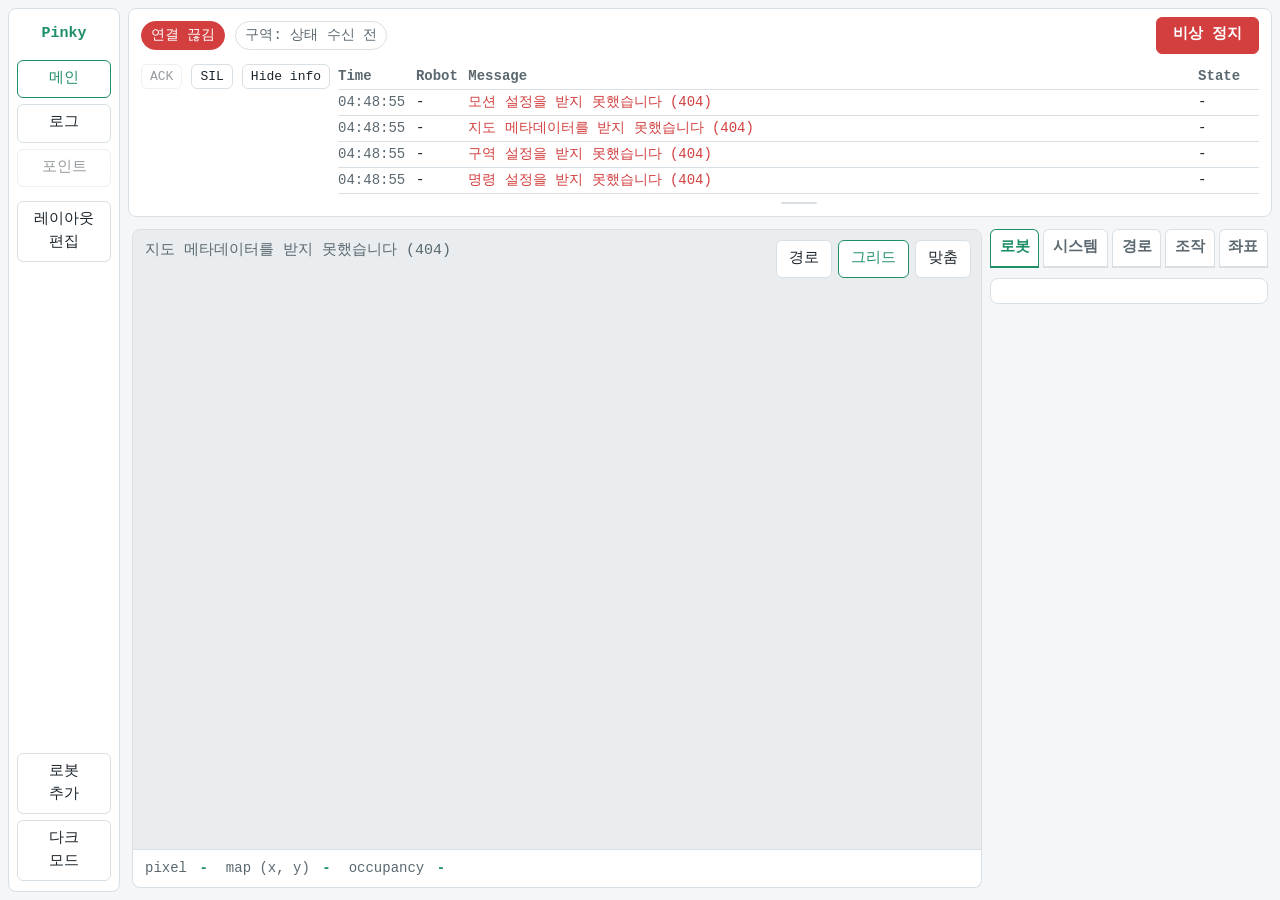
==== commit 0396f932: "pinky_web_gui: 알람바 Step A2 - ACK/SIL, 반복 알람 묶기(ACK 전까지), 이력 1000줄·생성 시각 파일명 - AlarmManager.ack, POST" ====
--- a/pinky_web_gui/frontend/index.html
+++ b/pinky_web_gui/frontend/index.html
@@ -44,7 +44,11 @@
     </div>
     <!-- 알람 목록: 서버가 만든 알람과 브라우저 전용 알람을 한 표로 (app.js renderAlarms). 비상정지 명령 이력도 여기 통합됐다 -->
     <div class="alarm-list" id="alarmList">
-      <div class="alarm-tools"><button type="button" id="alarmInfoBtn" aria-pressed="true" title="Show or hide info rows (sent commands, robot online)">Hide info</button></div>
+      <div class="alarm-tools">
+        <button type="button" id="alarmAckBtn" title="Acknowledge cleared alarms" disabled>ACK</button>
+        <button type="button" id="alarmSilBtn" aria-pressed="false" title="Silence current alarm sound" disabled>SIL</button>
+        <button type="button" id="alarmInfoBtn" aria-pressed="true" title="Show or hide info rows (sent commands, robot online)">Hide info</button>
+      </div>
       <div class="alarm-main">
         <div class="alarm-scroll" id="alarmScroll" tabindex="0" aria-label="Alarm list">
           <table>
--- a/pinky_web_gui/frontend/style.css
+++ b/pinky_web_gui/frontend/style.css
@@ -58,6 +58,8 @@
 .alarm-list { flex: 1 1 100%; min-width: 0; display: flex; gap: 8px; align-items: flex-start; }
 .alarm-tools { flex: none; }
 .alarm-tools button { padding: 2px 8px; font-size: 13px; }
+.alarm-tools button[aria-pressed="true"]#alarmSilBtn { background: var(--accent); color: #fff; border-color: var(--accent); }   /* SIL 로 소리를 끈 상태 */
+.alarm-tools button:disabled { opacity: .45; cursor: default; }
 .alarm-main { flex: 1; min-width: 0; display: flex; flex-direction: column; }
 .alarm-scroll { min-width: 0; max-height: 132px; overflow-y: auto; overscroll-behavior: contain; }   /* 높이는 app.js 가 손잡이 값으로 바꾼다 */
 .alarm-grip { height: 10px; margin-top: 2px; cursor: row-resize; border-radius: 4px; touch-action: none; position: relative; }
@@ -77,6 +79,7 @@
 .alarm-scroll tr.lvl-info td.msg { color: var(--dim); }
 .alarm-scroll tr.st-cleared:not(.lvl-info) td.msg { opacity: .65; }   /* 해소된 알람은 흐리게 */
 .alarm-scroll tr.st-cleared td.state { color: var(--ok); }
+.alarm-scroll tr.acked td.state { color: var(--accent); }   /* ACK 한 활성 알람: 계속 보이지만 확인됐다는 표시 */
 .alarm-scroll .hint { margin: 2px 0 0; }
 .alarm-scroll .hint[hidden] { display: none; }
 
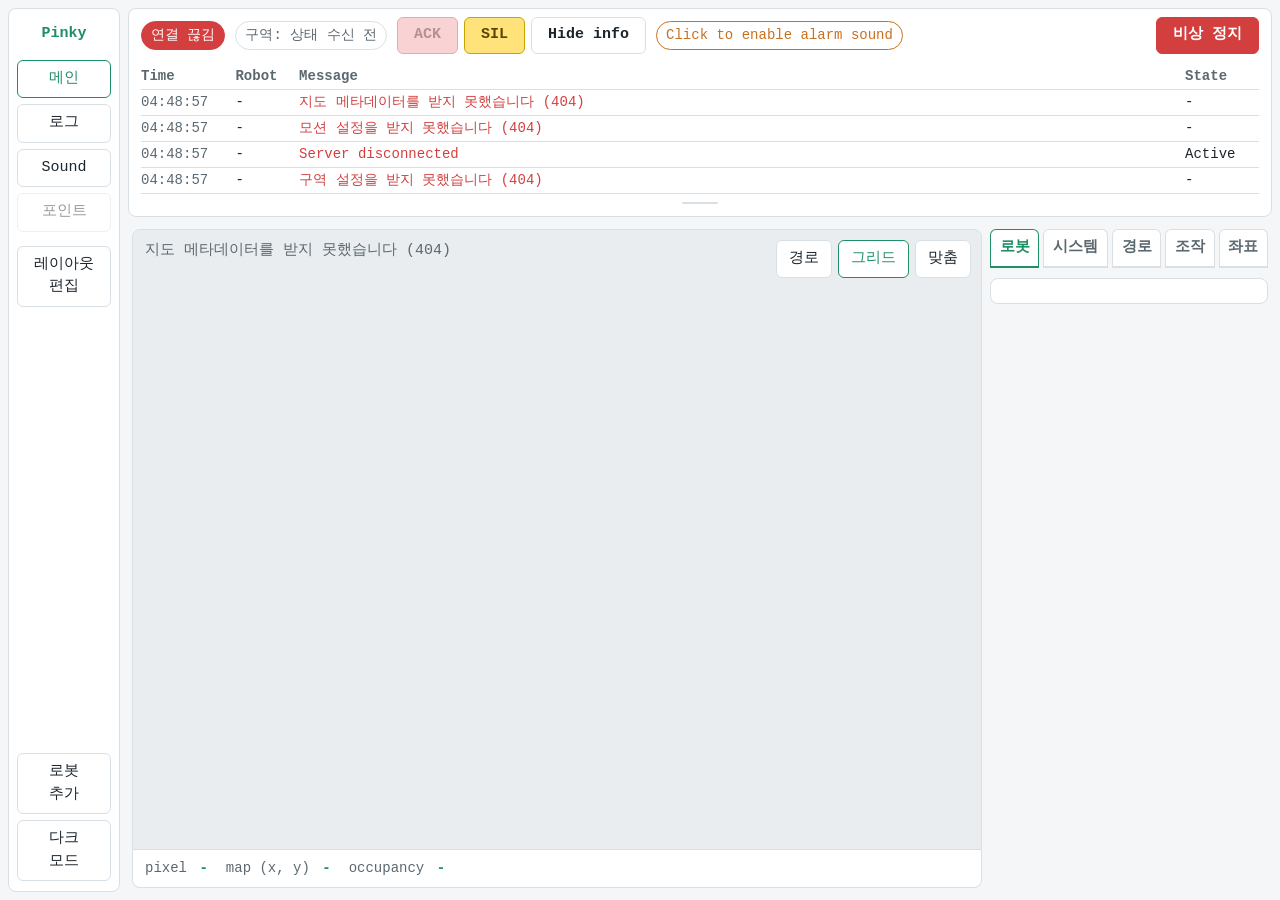
==== commit 2746bbfb: "pinky_web_gui: 알람바 Step A3 - 알람 소리와 소리 설정, 알람 버튼 왼쪽 배치·색상 - frontend/alarmsound.js: 반복·중단·SIL·파일 실패 " ====
--- a/pinky_web_gui/frontend/index.html
+++ b/pinky_web_gui/frontend/index.html
@@ -15,6 +15,7 @@
     <div class="brand">Pinky</div>
     <button class="menu-item active" data-view="main">메인</button>
     <button class="menu-item" data-view="log" id="logMenu" title="GUI 가 켠 프로세스의 출력과 GUI 서버 로그">로그</button>
+    <button type="button" class="menu-item" id="alarmSoundBtn" title="Alarm sound settings (volume, sound files, repeat interval, test)">Sound</button>
     <button class="menu-item" disabled title="준비 중">포인트</button>
     <div class="layout-tools" id="layoutTools" data-only-view="main">
       <button type="button" class="menu-item" id="layoutEditBtn" aria-pressed="false" title="지도와 사이드바 패널을 끌어서 옮기고 크기를 조절합니다">레이아웃 편집</button>
@@ -38,17 +39,20 @@
   <header class="alarmbar" aria-label="System alarms">
     <span class="chip" id="connChip" data-level="warn">연결 중...</span>
     <span class="chip" id="zoneChip" data-level="dim">구역: -</span>
+    <!-- ACK / SIL / info 표시: 비상 정지와 같은 크기·서식의 버튼을 칩 줄에 나열한다 (알람 표가 그만큼 넓어진다) -->
+    <div class="alarm-tools" role="group" aria-label="Alarm actions">
+      <button type="button" id="alarmAckBtn" title="Acknowledge cleared alarms" disabled>ACK</button>
+      <button type="button" id="alarmSilBtn" aria-pressed="false" title="Silence current alarm sound" disabled>SIL</button>
+      <button type="button" id="alarmInfoBtn" aria-pressed="true" title="Show or hide info rows (sent commands, robot online)">Hide info</button>
+    </div>
+    <!-- 브라우저가 첫 클릭 전에는 소리를 막는다. 막힌 동안만 보이고, 화면 아무 곳이나 누르면 사라진다 (FRA3-8). 칩 줄에 둬서 알람 표가 밀리지 않는다 -->
+    <button type="button" class="sound-hint" id="soundHint" hidden>Click to enable alarm sound</button>
     <!-- 비상정지: 항상 보이고, 확인 팝업 없이 한 번 누르면 동작한다 (FR4-7). 로봇별 비상 정지는 로봇 카드 안에 있다 -->
     <div class="estop" id="estopBar" role="group" aria-label="비상정지">
       <button type="button" id="estopAll" class="danger" title="모든 로봇에 stop 과 cmd_vel 0 속도를 보냅니다">비상 정지</button>
     </div>
     <!-- 알람 목록: 서버가 만든 알람과 브라우저 전용 알람을 한 표로 (app.js renderAlarms). 비상정지 명령 이력도 여기 통합됐다 -->
     <div class="alarm-list" id="alarmList">
-      <div class="alarm-tools">
-        <button type="button" id="alarmAckBtn" title="Acknowledge cleared alarms" disabled>ACK</button>
-        <button type="button" id="alarmSilBtn" aria-pressed="false" title="Silence current alarm sound" disabled>SIL</button>
-        <button type="button" id="alarmInfoBtn" aria-pressed="true" title="Show or hide info rows (sent commands, robot online)">Hide info</button>
-      </div>
       <div class="alarm-main">
         <div class="alarm-scroll" id="alarmScroll" tabindex="0" aria-label="Alarm list">
           <table>
@@ -192,6 +196,23 @@
   <div class="row-actions"><button type="button" id="arClose" class="primary">닫기</button></div>
 </dialog>
 
+<dialog id="soundDlg" class="wide" aria-label="Alarm sound">
+  <p><b>Alarm sound</b></p>
+  <p class="hint">Saved in this browser only. Test plays the sound with the repeat interval and does not create an alarm. Level <b>info</b> is always silent.</p>
+  <div class="sound-top">
+    <label class="field"><input type="checkbox" id="sndEnabled"> Alarm sound on</label>
+    <label class="field">Volume <input type="range" id="sndVolume" min="0" max="100" step="5"> <span id="sndVolumeText" class="dim"></span></label>
+    <label class="field">Repeat interval (s) <input type="number" id="sndInterval" min="1" max="60" step="1"></label>
+  </div>
+  <table class="sound-table">
+    <thead><tr><th>Level</th><th>On</th><th>Sound file</th><th>Test</th></tr></thead>
+    <tbody id="sndRows"></tbody>
+  </table>
+  <p class="hint" id="sndFilesNote"></p>
+  <p class="hint" id="sndStatus" aria-live="polite"></p>
+  <div class="row-actions"><button type="button" id="sndClose" class="primary">Close</button></div>
+</dialog>
+
 <dialog id="confirmDlg">
   <form method="dialog">
     <p id="confirmText"></p>
@@ -208,6 +229,7 @@
 <script src="procview.js"></script>
 <script src="logview.js"></script>
 <script src="addrobot.js"></script>
+<script src="alarmsound.js"></script>
 <script src="app.js"></script>
 </body>
 </html>
--- a/pinky_web_gui/frontend/style.css
+++ b/pinky_web_gui/frontend/style.css
@@ -1,17 +1,17 @@
 :root {
   --bg: #f4f6f8; --panel: #ffffff; --line: #d8e0e6; --text: #1b242b; --dim: #5b6870;
-  --accent: #1f8f66; --warn: #c9701f; --bad: #d33f3f; --ok: #1f8f66; --caution: #a08400; --map-bg: #e9edf0;
+  --accent: #1f8f66; --warn: #c9701f; --bad: #d33f3f; --ok: #1f8f66; --caution: #a08400; --map-bg: #e9edf0; --ack-bg: #f2a0a0; --ack-fg: #5c0f0f; --ack-line: #d33f3f; --sil-bg: #ffe27a; --sil-fg: #5a4500; --sil-line: #c9a400; --sil-on: #f5c400;
   --mono: 'SFMono-Regular', Consolas, 'Liberation Mono', Menlo, monospace;
 }
 @media (prefers-color-scheme: dark) {
   :root:not([data-theme="light"]) {
     --bg: #0d1117; --panel: #151b23; --line: #22303c; --text: #dbe4ea; --dim: #7b8a96;
-    --accent: #5fd3a3; --warn: #f2a65a; --bad: #ff6b6b; --ok: #5fd3a3; --caution: #e6c84d; --map-bg: #0a0e13;
+    --accent: #5fd3a3; --warn: #f2a65a; --bad: #ff6b6b; --ok: #5fd3a3; --caution: #e6c84d; --map-bg: #0a0e13; --ack-bg: #8f3030; --ack-fg: #ffe0e0; --ack-line: #ff6b6b; --sil-bg: #7a6710; --sil-fg: #fff3b0; --sil-line: #e6c84d; --sil-on: #b89a00;
   }
 }
 :root[data-theme="dark"] {
   --bg: #0d1117; --panel: #151b23; --line: #22303c; --text: #dbe4ea; --dim: #7b8a96;
-  --accent: #5fd3a3; --warn: #f2a65a; --bad: #ff6b6b; --ok: #5fd3a3; --caution: #e6c84d; --map-bg: #0a0e13;
+  --accent: #5fd3a3; --warn: #f2a65a; --bad: #ff6b6b; --ok: #5fd3a3; --caution: #e6c84d; --map-bg: #0a0e13; --ack-bg: #8f3030; --ack-fg: #ffe0e0; --ack-line: #ff6b6b; --sil-bg: #7a6710; --sil-fg: #fff3b0; --sil-line: #e6c84d; --sil-on: #b89a00;
 }
 * { box-sizing: border-box; }
 html, body { height: 100%; }
@@ -56,10 +56,23 @@
 .chip[data-level="dim"] { color: var(--dim); }
 /* 알람 목록: 표 형태, 높이를 제한하고 안에서 스크롤한다. 알람바는 칩/비상 정지 줄 아래에 한 줄을 통째로 쓴다 */
 .alarm-list { flex: 1 1 100%; min-width: 0; display: flex; gap: 8px; align-items: flex-start; }
-.alarm-tools { flex: none; }
-.alarm-tools button { padding: 2px 8px; font-size: 13px; }
-.alarm-tools button[aria-pressed="true"]#alarmSilBtn { background: var(--accent); color: #fff; border-color: var(--accent); }   /* SIL 로 소리를 끈 상태 */
+.alarm-tools { display: flex; gap: 6px; align-items: center; }
+.alarm-tools button { padding: 6px 16px; font-weight: 700; }   /* 비상 정지 버튼(.estop button)과 같은 크기·굵기 */
+#alarmAckBtn { background: var(--ack-bg); color: var(--ack-fg); border-color: var(--ack-line); }   /* ACK: 빨강 계열 */
+#alarmSilBtn { background: var(--sil-bg); color: var(--sil-fg); border-color: var(--sil-line); }   /* SIL: 노랑 계열 */
+#alarmSilBtn[aria-pressed="true"] { background: var(--sil-on); box-shadow: inset 0 0 0 2px var(--sil-fg); }   /* SIL 로 소리를 끈 상태: 더 진한 노랑과 안쪽 테두리 */
+#alarmAckBtn:hover:not(:disabled) { color: var(--ack-fg); border-color: var(--ack-line); filter: brightness(1.08); }
+#alarmSilBtn:hover:not(:disabled) { color: var(--sil-fg); border-color: var(--sil-line); filter: brightness(1.08); }
 .alarm-tools button:disabled { opacity: .45; cursor: default; }
+.sound-hint { padding: 3px 9px; border-radius: 999px; font-size: 14px; white-space: nowrap; color: var(--warn); border-color: var(--warn); }
+.sound-hint[hidden] { display: none; }
+#soundDlg { max-width: 560px; }
+.sound-top { display: flex; flex-wrap: wrap; gap: 8px 18px; margin: 4px 0 10px; }
+.sound-table { width: 100%; border-collapse: collapse; margin-bottom: 8px; }
+.sound-table th { text-align: left; color: var(--dim); font-weight: 600; }
+.sound-table td, .sound-table th { padding: 3px 8px 3px 0; border-bottom: 1px solid var(--line); vertical-align: middle; }
+.sound-table select { max-width: 220px; font: inherit; color: var(--text); background: var(--panel); border: 1px solid var(--line); border-radius: 6px; padding: 3px; }
+.sound-table button[aria-pressed="true"] { background: var(--accent); color: #fff; border-color: var(--accent); }
 .alarm-main { flex: 1; min-width: 0; display: flex; flex-direction: column; }
 .alarm-scroll { min-width: 0; max-height: 132px; overflow-y: auto; overscroll-behavior: contain; }   /* 높이는 app.js 가 손잡이 값으로 바꾼다 */
 .alarm-grip { height: 10px; margin-top: 2px; cursor: row-resize; border-radius: 4px; touch-action: none; position: relative; }
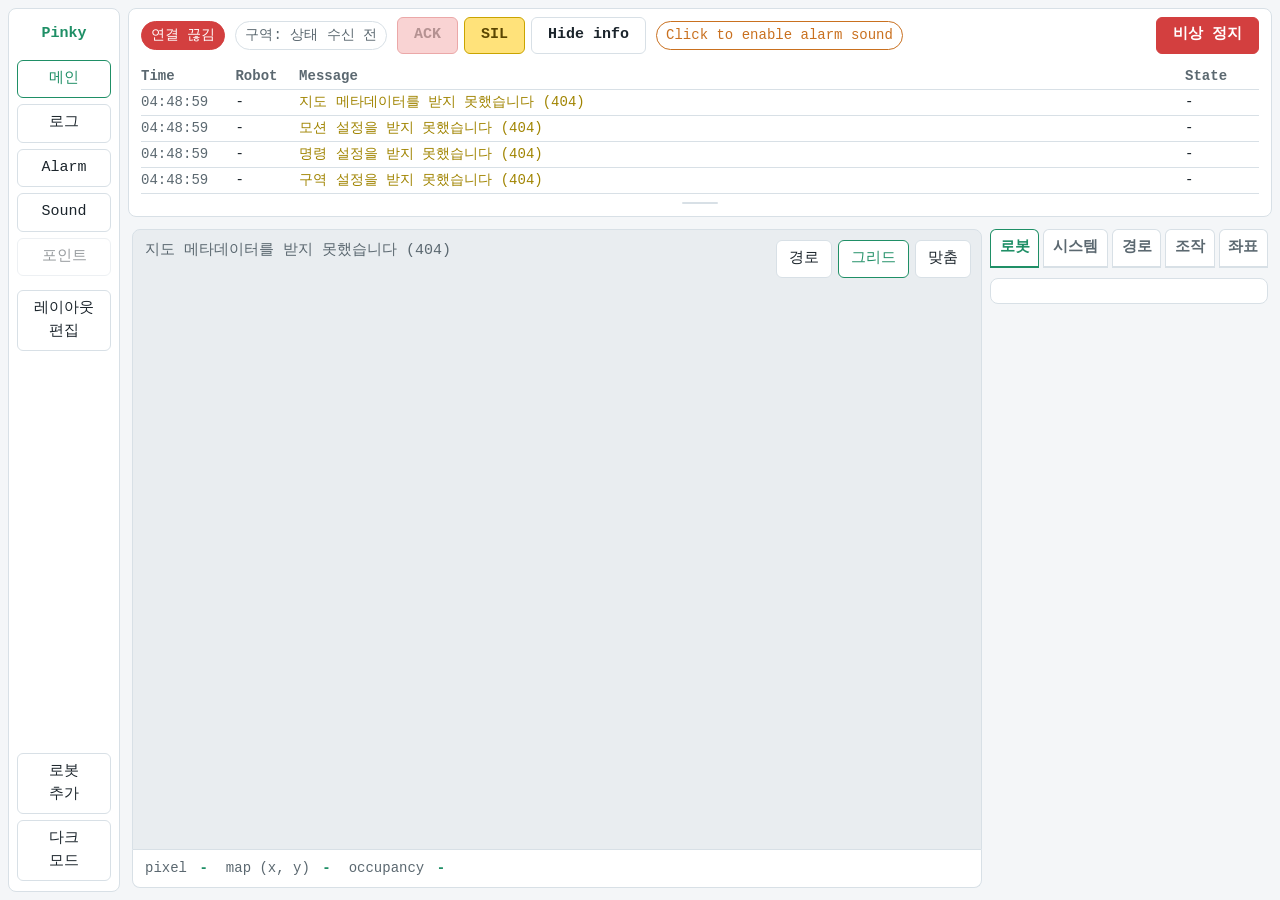
==== commit 6cfd26cd: "pinky_web_gui: 알람바 Step A4 - 알람 카탈로그(읽기 전용), Alarm 화면 Catalog 탭, 누락 검사 - backend/alarmcatalog.py: 알람" ====
--- a/pinky_web_gui/frontend/index.html
+++ b/pinky_web_gui/frontend/index.html
@@ -15,6 +15,7 @@
     <div class="brand">Pinky</div>
     <button class="menu-item active" data-view="main">메인</button>
     <button class="menu-item" data-view="log" id="logMenu" title="GUI 가 켠 프로세스의 출력과 GUI 서버 로그">로그</button>
+    <button class="menu-item" data-view="alarm" id="alarmMenu" title="Alarm catalog: every alarm the system can raise">Alarm</button>
     <button type="button" class="menu-item" id="alarmSoundBtn" title="Alarm sound settings (volume, sound files, repeat interval, test)">Sound</button>
     <button class="menu-item" disabled title="준비 중">포인트</button>
     <div class="layout-tools" id="layoutTools" data-only-view="main">
@@ -147,6 +148,34 @@
   </aside>
 
   </div><!-- /workspace -->
+
+  <!-- Alarm 화면 (Step A4: Catalog 탭. History 탭은 Step A7 이 채운다) -->
+  <section class="alarmview" id="alarmView" hidden aria-label="Alarm">
+    <div class="log-tabs" role="tablist" aria-label="Alarm views">
+      <button type="button" class="tab" role="tab" id="avTabHistory" aria-selected="false" disabled title="Available in a later step">History</button>
+      <button type="button" class="tab" role="tab" id="avTabCatalog" aria-selected="true">Catalog</button>
+    </div>
+    <div class="log-tools">
+      <label class="field">Level
+        <select id="avLevel"><option value="all">All</option></select>
+      </label>
+      <label class="field">Origin
+        <select id="avOrigin"><option value="all">All</option><option value="server">Server</option><option value="browser">Browser only</option></select>
+      </label>
+      <input type="search" id="avSearch" placeholder="Search" aria-label="Search catalog">
+      <button type="button" id="avRefresh">Refresh</button>
+      <button type="button" id="avReset">Reset</button>
+      <span class="dim" id="avNote"></span>
+    </div>
+    <div class="av-scroll">
+      <table class="av-table" id="avTable">
+        <thead><tr><th>ID</th><th>Name</th><th>Condition</th><th>Message</th><th>Level</th><th>Sound</th><th>Enabled</th><th>Last raised</th><th>Count</th></tr></thead>
+        <tbody id="avBody"></tbody>
+      </table>
+      <p class="dim" id="avEmpty" hidden>No alarms found</p>
+    </div>
+    <p class="dim" id="avFoot">Read-only.</p>
+  </section>
 
   <!-- 로그 화면: GUI 가 켠 프로세스의 터미널 출력과 GUI 서버 로그를 소스별로 본다 -->
   <section class="logview" id="logView" hidden aria-label="로그">
@@ -228,6 +257,7 @@
 <script src="zoneview.js"></script>
 <script src="procview.js"></script>
 <script src="logview.js"></script>
+<script src="alarmview.js"></script>
 <script src="addrobot.js"></script>
 <script src="alarmsound.js"></script>
 <script src="app.js"></script>
--- a/pinky_web_gui/frontend/style.css
+++ b/pinky_web_gui/frontend/style.css
@@ -33,6 +33,26 @@
 .logview { grid-area: work; display: flex; flex-direction: column; gap: 8px; min-height: 0; min-width: 0;
   background: var(--panel); border: 1px solid var(--line); border-radius: 8px; padding: 10px 12px; }
 .logview[hidden] { display: none; }
+.alarmview { grid-area: work; display: flex; flex-direction: column; gap: 8px; min-height: 0; min-width: 0;
+  background: var(--panel); border: 1px solid var(--line); border-radius: 8px; padding: 10px 12px; }
+.alarmview[hidden] { display: none; }
+.alarmview .log-tabs .tab[aria-selected="true"] { border-color: var(--accent); color: var(--accent); }
+.alarmview .log-tabs .tab:disabled { opacity: .45; }
+.alarmview .dim.bad { color: var(--bad); }
+.av-scroll { flex: 1 1 auto; min-height: 0; overflow: auto; border: 1px solid var(--line); border-radius: 6px; }
+.av-table { border-collapse: collapse; width: 100%; font-size: 14px; }
+.av-table th { text-align: left; color: var(--dim); font-weight: 600; position: sticky; top: 0; background: var(--panel); white-space: nowrap; }
+.av-table td, .av-table th { padding: 4px 10px; border-bottom: 1px solid var(--line); vertical-align: top; }
+.av-table td.code { font-weight: 700; white-space: nowrap; }
+.av-table td.msg { color: var(--dim); word-break: break-word; }
+.av-table td.last, .av-table td.cnt { white-space: nowrap; }
+.av-table td.cnt { text-align: right; }
+.av-table tr.lvl-HH td.lvl, .av-table tr.lvl-H td.lvl { color: var(--bad); font-weight: 700; }
+.av-table tr.lvl-L td.lvl { color: var(--warn); font-weight: 700; }
+.av-table tr.lvl-LL td.lvl { color: var(--caution); font-weight: 700; }
+.av-table tr.lvl-info td.lvl { color: var(--dim); }
+.av-table tr.off { opacity: .55; }
+@media (max-width: 860px) { .av-table td.cond { min-width: 160px; } .av-table td.msg { min-width: 180px; } }
 .workspace { grid-area: work; position: relative; min-height: 0; min-width: 0; }
 .panel { position: absolute; margin: 0; z-index: 1;
   left: calc(var(--x, 0) * 100% + 4px); top: calc(var(--y, 0) * 100% + 4px);
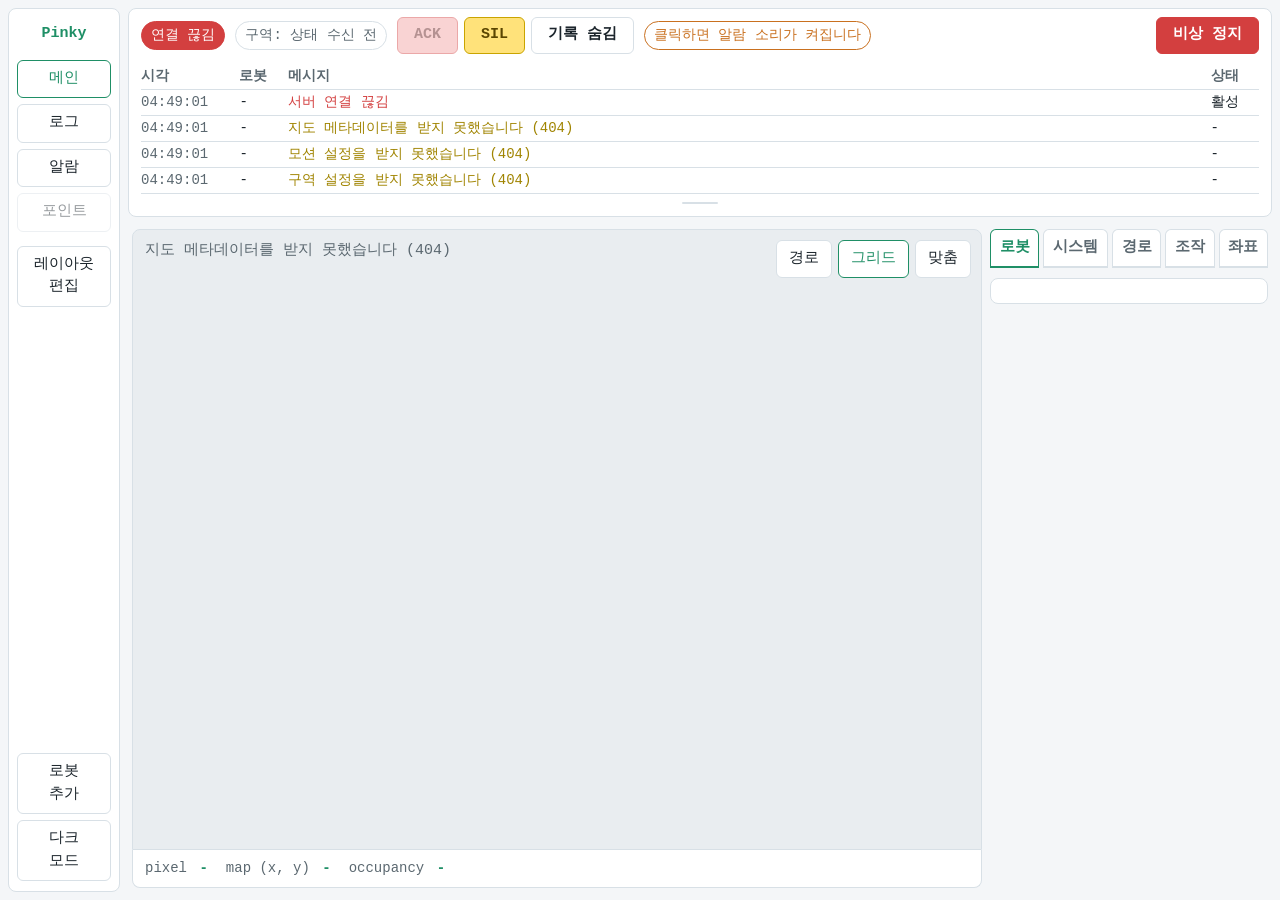
==== commit b022624e: "pinky_web_gui: 알람바 Step A5 - 카탈로그 수정(manager)·알람별 소리, 한국어 복귀, 알람소리 이동, 열 너비 조절, PROC_FAILED - 카탈로그 편" ====
--- a/pinky_web_gui/frontend/index.html
+++ b/pinky_web_gui/frontend/index.html
@@ -15,8 +15,7 @@
     <div class="brand">Pinky</div>
     <button class="menu-item active" data-view="main">메인</button>
     <button class="menu-item" data-view="log" id="logMenu" title="GUI 가 켠 프로세스의 출력과 GUI 서버 로그">로그</button>
-    <button class="menu-item" data-view="alarm" id="alarmMenu" title="Alarm catalog: every alarm the system can raise">Alarm</button>
-    <button type="button" class="menu-item" id="alarmSoundBtn" title="Alarm sound settings (volume, sound files, repeat interval, test)">Sound</button>
+    <button class="menu-item" data-view="alarm" id="alarmMenu" title="알람 카탈로그: 시스템이 낼 수 있는 모든 알람">알람</button>
     <button class="menu-item" disabled title="준비 중">포인트</button>
     <div class="layout-tools" id="layoutTools" data-only-view="main">
       <button type="button" class="menu-item" id="layoutEditBtn" aria-pressed="false" title="지도와 사이드바 패널을 끌어서 옮기고 크기를 조절합니다">레이아웃 편집</button>
@@ -37,17 +36,17 @@
   </nav>
 
   <!-- 위: 시스템 알람 -->
-  <header class="alarmbar" aria-label="System alarms">
+  <header class="alarmbar" aria-label="시스템 알람">
     <span class="chip" id="connChip" data-level="warn">연결 중...</span>
     <span class="chip" id="zoneChip" data-level="dim">구역: -</span>
     <!-- ACK / SIL / info 표시: 비상 정지와 같은 크기·서식의 버튼을 칩 줄에 나열한다 (알람 표가 그만큼 넓어진다) -->
-    <div class="alarm-tools" role="group" aria-label="Alarm actions">
-      <button type="button" id="alarmAckBtn" title="Acknowledge cleared alarms" disabled>ACK</button>
-      <button type="button" id="alarmSilBtn" aria-pressed="false" title="Silence current alarm sound" disabled>SIL</button>
-      <button type="button" id="alarmInfoBtn" aria-pressed="true" title="Show or hide info rows (sent commands, robot online)">Hide info</button>
+    <div class="alarm-tools" role="group" aria-label="알람 조작">
+      <button type="button" id="alarmAckBtn" title="알람을 확인(ACK)합니다: 해소된 알람은 목록에서 숨기고 활성 알람은 확인됨으로 표시" disabled>ACK</button>
+      <button type="button" id="alarmSilBtn" aria-pressed="false" title="지금 울리는 알람 소리를 끕니다 (이 브라우저만)" disabled>SIL</button>
+      <button type="button" id="alarmInfoBtn" aria-pressed="true" title="안내 행(명령 전송 기록, 로봇 온라인)을 보이거나 숨깁니다">기록 숨김</button>
     </div>
     <!-- 브라우저가 첫 클릭 전에는 소리를 막는다. 막힌 동안만 보이고, 화면 아무 곳이나 누르면 사라진다 (FRA3-8). 칩 줄에 둬서 알람 표가 밀리지 않는다 -->
-    <button type="button" class="sound-hint" id="soundHint" hidden>Click to enable alarm sound</button>
+    <button type="button" class="sound-hint" id="soundHint" hidden>클릭하면 알람 소리가 켜집니다</button>
     <!-- 비상정지: 항상 보이고, 확인 팝업 없이 한 번 누르면 동작한다 (FR4-7). 로봇별 비상 정지는 로봇 카드 안에 있다 -->
     <div class="estop" id="estopBar" role="group" aria-label="비상정지">
       <button type="button" id="estopAll" class="danger" title="모든 로봇에 stop 과 cmd_vel 0 속도를 보냅니다">비상 정지</button>
@@ -55,15 +54,15 @@
     <!-- 알람 목록: 서버가 만든 알람과 브라우저 전용 알람을 한 표로 (app.js renderAlarms). 비상정지 명령 이력도 여기 통합됐다 -->
     <div class="alarm-list" id="alarmList">
       <div class="alarm-main">
-        <div class="alarm-scroll" id="alarmScroll" tabindex="0" aria-label="Alarm list">
+        <div class="alarm-scroll" id="alarmScroll" tabindex="0" aria-label="알람 목록">
           <table>
-            <thead><tr><th>Time</th><th>Robot</th><th>Message</th><th>State</th></tr></thead>
+            <thead><tr><th>시각</th><th>로봇</th><th>메시지</th><th>상태</th></tr></thead>
             <tbody id="alarmBody"></tbody>
           </table>
-          <p class="hint" id="alarmEmpty">No alarms</p>
+          <p class="hint" id="alarmEmpty">알람 없음</p>
         </div>
         <div class="alarm-grip" id="alarmGrip" tabindex="0" role="separator" aria-orientation="horizontal" aria-valuemin="56"
-             title="Drag to resize the alarm list (double-click: reset, Up/Down keys: adjust)"></div>
+             title="끌어서 알람 목록 높이를 조절합니다 (더블클릭: 기본 높이, 위/아래 방향키: 조금씩)"></div>
       </div>
     </div>
   </header>
@@ -150,32 +149,57 @@
   </div><!-- /workspace -->
 
   <!-- Alarm 화면 (Step A4: Catalog 탭. History 탭은 Step A7 이 채운다) -->
-  <section class="alarmview" id="alarmView" hidden aria-label="Alarm">
-    <div class="log-tabs" role="tablist" aria-label="Alarm views">
-      <button type="button" class="tab" role="tab" id="avTabHistory" aria-selected="false" disabled title="Available in a later step">History</button>
-      <button type="button" class="tab" role="tab" id="avTabCatalog" aria-selected="true">Catalog</button>
+  <section class="alarmview" id="alarmView" hidden aria-label="알람">
+    <div class="log-tabs" role="tablist" aria-label="알람 화면 종류">
+      <button type="button" class="tab" role="tab" id="avTabHistory" aria-selected="false" disabled title="다음 단계에서 제공됩니다">이력</button>
+      <button type="button" class="tab" role="tab" id="avTabCatalog" aria-selected="true">카탈로그</button>
+      <button type="button" class="tab" id="alarmSoundBtn" title="알람 소리 설정 (음량, 사운드 파일, 반복 주기, 시험 재생)">알람소리</button>
     </div>
     <div class="log-tools">
-      <label class="field">Level
-        <select id="avLevel"><option value="all">All</option></select>
+      <label class="field">레벨
+        <select id="avLevel"><option value="all">전체</option></select>
       </label>
-      <label class="field">Origin
-        <select id="avOrigin"><option value="all">All</option><option value="server">Server</option><option value="browser">Browser only</option></select>
+      <label class="field">출처
+        <select id="avOrigin"><option value="all">전체</option><option value="server">서버</option><option value="browser">브라우저 전용</option></select>
       </label>
-      <input type="search" id="avSearch" placeholder="Search" aria-label="Search catalog">
-      <button type="button" id="avRefresh">Refresh</button>
-      <button type="button" id="avReset">Reset</button>
+      <input type="search" id="avSearch" placeholder="검색" aria-label="카탈로그 검색">
+      <button type="button" id="avRefresh">새로고침</button>
+      <button type="button" id="avReset">초기화</button>
       <span class="dim" id="avNote"></span>
     </div>
     <div class="av-scroll">
       <table class="av-table" id="avTable">
-        <thead><tr><th>ID</th><th>Name</th><th>Condition</th><th>Message</th><th>Level</th><th>Sound</th><th>Enabled</th><th>Last raised</th><th>Count</th></tr></thead>
+        <thead><tr><th>ID</th><th>이름</th><th>발생 조건</th><th>메시지</th><th>레벨</th><th>소리</th><th>사용</th><th>최근 발생</th><th>횟수</th><th id="avEditTh" hidden>편집</th></tr></thead>
         <tbody id="avBody"></tbody>
       </table>
-      <p class="dim" id="avEmpty" hidden>No alarms found</p>
-    </div>
-    <p class="dim" id="avFoot">Read-only.</p>
+      <p class="dim" id="avEmpty" hidden>알람이 없습니다</p>
+    </div>
+    <p class="notice-bad" id="avLocalErr" hidden></p>
+    <p class="dim" id="avFoot"></p>
   </section>
+
+  <!-- 알람 카탈로그 편집 (Step A5, manager 만): 서버가 최종 검증한다 -->
+  <dialog id="avEditDlg" class="wide" aria-labelledby="avEdTitle">
+    <form method="dialog" id="avEdForm" autocomplete="off">
+      <p><b id="avEdTitle"></b> <span class="dim" id="avEdCond"></span></p>
+      <div class="av-ed-grid">
+        <label class="check"><input type="checkbox" id="avEdEnabled"> 사용</label>
+        <label class="field">레벨 <select id="avEdLevel"></select></label>
+        <label class="field av-ed-wide">메시지 <input type="text" id="avEdMsg" spellcheck="false"></label>
+        <p class="dim av-ed-wide" id="avEdPh"></p>
+        <label class="check"><input type="checkbox" id="avEdSound"> 소리</label>
+        <label class="field">사운드 파일 <select id="avEdFile"></select></label>
+        <label class="field">반복 주기(초) <input type="number" id="avEdRepeat" min="1" max="60" step="1" inputmode="numeric"></label>
+      </div>
+      <p class="dim" id="avEdNote"></p>
+      <p class="notice-bad" id="avEdErr" role="alert"></p>
+      <div class="row-actions">
+        <button type="button" class="primary" id="avEdSave">저장</button>
+        <button type="button" id="avEdCancel">취소</button>
+        <button type="button" id="avEdReset" title="이 알람의 저장된 변경을 지우고 기본값으로 되돌립니다">기본값으로 되돌리기</button>
+      </div>
+    </form>
+  </dialog>
 
   <!-- 로그 화면: GUI 가 켠 프로세스의 터미널 출력과 GUI 서버 로그를 소스별로 본다 -->
   <section class="logview" id="logView" hidden aria-label="로그">
@@ -225,21 +249,21 @@
   <div class="row-actions"><button type="button" id="arClose" class="primary">닫기</button></div>
 </dialog>
 
-<dialog id="soundDlg" class="wide" aria-label="Alarm sound">
-  <p><b>Alarm sound</b></p>
-  <p class="hint">Saved in this browser only. Test plays the sound with the repeat interval and does not create an alarm. Level <b>info</b> is always silent.</p>
+<dialog id="soundDlg" class="wide" aria-label="알람 소리">
+  <p><b>알람 소리</b></p>
+  <p class="hint">이 브라우저에만 저장됩니다. 시험 재생은 반복 주기대로 소리를 내며 알람을 만들지 않습니다. 레벨 <b>info</b> 는 항상 무음입니다.</p>
   <div class="sound-top">
-    <label class="field"><input type="checkbox" id="sndEnabled"> Alarm sound on</label>
-    <label class="field">Volume <input type="range" id="sndVolume" min="0" max="100" step="5"> <span id="sndVolumeText" class="dim"></span></label>
-    <label class="field">Repeat interval (s) <input type="number" id="sndInterval" min="1" max="60" step="1"></label>
+    <label class="field"><input type="checkbox" id="sndEnabled"> 알람 소리 켜기</label>
+    <label class="field">음량 <input type="range" id="sndVolume" min="0" max="100" step="5"> <span id="sndVolumeText" class="dim"></span></label>
+    <label class="field">반복 주기(초) <input type="number" id="sndInterval" min="1" max="60" step="1"></label>
   </div>
   <table class="sound-table">
-    <thead><tr><th>Level</th><th>On</th><th>Sound file</th><th>Test</th></tr></thead>
+    <thead><tr><th>레벨</th><th>켜짐</th><th>사운드 파일</th><th>시험</th></tr></thead>
     <tbody id="sndRows"></tbody>
   </table>
   <p class="hint" id="sndFilesNote"></p>
   <p class="hint" id="sndStatus" aria-live="polite"></p>
-  <div class="row-actions"><button type="button" id="sndClose" class="primary">Close</button></div>
+  <div class="row-actions"><button type="button" id="sndClose" class="primary">닫기</button></div>
 </dialog>
 
 <dialog id="confirmDlg">
--- a/pinky_web_gui/frontend/style.css
+++ b/pinky_web_gui/frontend/style.css
@@ -41,8 +41,12 @@
 .alarmview .dim.bad { color: var(--bad); }
 .av-scroll { flex: 1 1 auto; min-height: 0; overflow: auto; border: 1px solid var(--line); border-radius: 6px; }
 .av-table { border-collapse: collapse; width: 100%; font-size: 14px; }
-.av-table th { text-align: left; color: var(--dim); font-weight: 600; position: sticky; top: 0; background: var(--panel); white-space: nowrap; }
+.av-table th { text-align: left; color: var(--dim); font-weight: 600; position: sticky; top: 0; background: var(--panel); white-space: nowrap; overflow: hidden; text-overflow: ellipsis; }
 .av-table td, .av-table th { padding: 4px 10px; border-bottom: 1px solid var(--line); vertical-align: top; }
+.av-table.fixed { table-layout: fixed; width: auto; }
+.av-table.fixed td { overflow-wrap: anywhere; }
+.av-table th .av-rz { position: absolute; top: 0; right: 0; width: 7px; height: 100%; cursor: col-resize; touch-action: none; z-index: 2; }
+.av-table th .av-rz:hover, .av-table th .av-rz.drag { background: var(--accent); opacity: .5; }
 .av-table td.code { font-weight: 700; white-space: nowrap; }
 .av-table td.msg { color: var(--dim); word-break: break-word; }
 .av-table td.last, .av-table td.cnt { white-space: nowrap; }
@@ -52,6 +56,17 @@
 .av-table tr.lvl-LL td.lvl { color: var(--caution); font-weight: 700; }
 .av-table tr.lvl-info td.lvl { color: var(--dim); }
 .av-table tr.off { opacity: .55; }
+.av-table tr.modified td.code::after { content: ' \2022'; color: var(--warn); }   /* GUI 에서 바꾼 적 있는 알람 */
+.av-table td.edit { white-space: nowrap; }
+.av-table td.edit button { padding: 2px 10px; font-size: 13px; }
+#avEditDlg { width: min(640px, calc(100vw - 32px)); }
+.av-ed-grid { display: grid; grid-template-columns: repeat(2, minmax(0, 1fr)); gap: 10px 14px; align-items: end; }
+.av-ed-grid .av-ed-wide { grid-column: 1 / -1; }
+.av-ed-grid .field { display: flex; flex-direction: column; align-items: stretch; gap: 3px; font-size: 13px; font-weight: 600; }
+.av-ed-grid input[type="text"], .av-ed-grid input[type="number"], .av-ed-grid select { font: inherit; font-weight: 400; color: var(--text); background: var(--bg); border: 1px solid var(--line); border-radius: 6px; padding: 5px 8px; }
+.av-ed-grid input:disabled, .av-ed-grid select:disabled { opacity: .55; }
+.av-ed-grid .dim { margin: 0; }
+@media (max-width: 520px) { .av-ed-grid { grid-template-columns: 1fr; } }
 @media (max-width: 860px) { .av-table td.cond { min-width: 160px; } .av-table td.msg { min-width: 180px; } }
 .workspace { grid-area: work; position: relative; min-height: 0; min-width: 0; }
 .panel { position: absolute; margin: 0; z-index: 1;
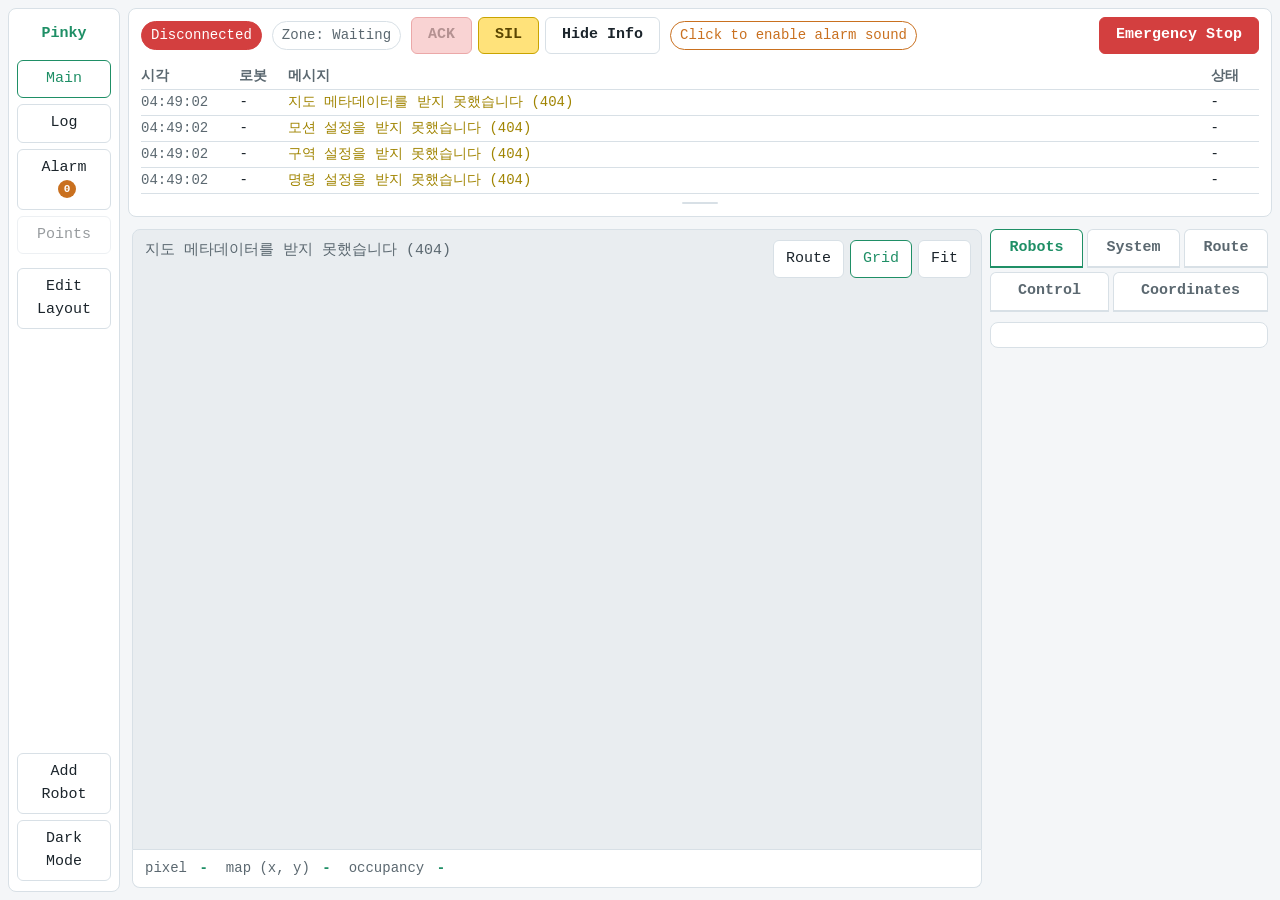
==== commit b4c91e6f: "pinky_web_gui: 알람 이력 조회(A7), 알람 UI 개선, 알람 소리 파일, 체크리스트/PRD 갱신 Co-Authored-By: Claude Sonnet 5.5 <nor" ====
--- a/pinky_web_gui/frontend/index.html
+++ b/pinky_web_gui/frontend/index.html
@@ -13,43 +13,43 @@
   <!-- 왼쪽: 메뉴바 -->
   <nav class="menubar" aria-label="메뉴">
     <div class="brand">Pinky</div>
-    <button class="menu-item active" data-view="main">메인</button>
-    <button class="menu-item" data-view="log" id="logMenu" title="GUI 가 켠 프로세스의 출력과 GUI 서버 로그">로그</button>
-    <button class="menu-item" data-view="alarm" id="alarmMenu" title="알람 카탈로그: 시스템이 낼 수 있는 모든 알람">알람</button>
-    <button class="menu-item" disabled title="준비 중">포인트</button>
+    <button class="menu-item active" data-view="main">Main</button>
+    <button class="menu-item" data-view="log" id="logMenu" title="GUI 가 켠 프로세스의 출력과 GUI 서버 로그">Log</button>
+    <button class="menu-item" data-view="alarm" id="alarmMenu" title="알람 화면: 지난 알람 전체 이력과 알람 카탈로그">Alarm<span class="menu-badge" id="alarmBadge" hidden aria-label="지금 활성인 알람 수"></span></button>
+    <button class="menu-item" disabled title="준비 중">Points</button>
     <div class="layout-tools" id="layoutTools" data-only-view="main">
-      <button type="button" class="menu-item" id="layoutEditBtn" aria-pressed="false" title="지도와 사이드바 패널을 끌어서 옮기고 크기를 조절합니다">레이아웃 편집</button>
+      <button type="button" class="menu-item" id="layoutEditBtn" aria-pressed="false" title="지도와 사이드바 패널을 끌어서 옮기고 크기를 조절합니다">Edit Layout</button>
       <div class="layout-edit-actions" id="layoutEditActions" hidden>
-        <button type="button" id="layoutDone" class="primary">완료</button>
-        <button type="button" id="layoutReset" title="기본 배치로 되돌립니다">초기화</button>
-        <button type="button" id="layoutCancel" title="Esc">취소</button>
-      </div>
-    </div>
-    <button type="button" class="menu-item" id="addRobotBtn" style="margin-top:auto" title="새 로봇을 추가할 때 필요한 설정과 절차를 보여 줍니다">로봇
-추가</button>
-    <button type="button" class="menu-item" id="themeBtn">다크</button>
+        <button type="button" id="layoutDone" class="primary">Done</button>
+        <button type="button" id="layoutReset" title="기본 배치로 되돌립니다">Reset</button>
+        <button type="button" id="layoutCancel" title="Esc">Cancel</button>
+      </div>
+    </div>
+    <button type="button" class="menu-item" id="addRobotBtn" style="margin-top:auto" title="새 로봇을 추가할 때 필요한 설정과 절차를 보여 줍니다">Add
+Robot</button>
+    <button type="button" class="menu-item" id="themeBtn">Dark</button>
     <div class="authbox" id="authBox" hidden>
       <span id="authRole" class="dim"></span>
-      <button type="button" id="switchBtn" title="로그아웃하지 않고 다른 계정(manager / operator)의 비밀번호로 전환합니다">계정 전환</button>
-      <button type="button" id="logoutBtn" title="로그아웃">로그아웃</button>
+      <button type="button" id="switchBtn" title="로그아웃하지 않고 다른 계정(manager / operator)의 비밀번호로 전환합니다">Switch Account</button>
+      <button type="button" id="logoutBtn" title="로그아웃">Logout</button>
     </div>
   </nav>
 
   <!-- 위: 시스템 알람 -->
   <header class="alarmbar" aria-label="시스템 알람">
-    <span class="chip" id="connChip" data-level="warn">연결 중...</span>
-    <span class="chip" id="zoneChip" data-level="dim">구역: -</span>
+    <span class="chip" id="connChip" data-level="warn">Connecting...</span>
+    <span class="chip" id="zoneChip" data-level="dim">Zone: -</span>
     <!-- ACK / SIL / info 표시: 비상 정지와 같은 크기·서식의 버튼을 칩 줄에 나열한다 (알람 표가 그만큼 넓어진다) -->
     <div class="alarm-tools" role="group" aria-label="알람 조작">
       <button type="button" id="alarmAckBtn" title="알람을 확인(ACK)합니다: 해소된 알람은 목록에서 숨기고 활성 알람은 확인됨으로 표시" disabled>ACK</button>
       <button type="button" id="alarmSilBtn" aria-pressed="false" title="지금 울리는 알람 소리를 끕니다 (이 브라우저만)" disabled>SIL</button>
-      <button type="button" id="alarmInfoBtn" aria-pressed="true" title="안내 행(명령 전송 기록, 로봇 온라인)을 보이거나 숨깁니다">기록 숨김</button>
+      <button type="button" id="alarmInfoBtn" aria-pressed="true" title="안내 행(명령 전송 기록, 로봇 온라인)을 보이거나 숨깁니다">Hide Info</button>
     </div>
     <!-- 브라우저가 첫 클릭 전에는 소리를 막는다. 막힌 동안만 보이고, 화면 아무 곳이나 누르면 사라진다 (FRA3-8). 칩 줄에 둬서 알람 표가 밀리지 않는다 -->
-    <button type="button" class="sound-hint" id="soundHint" hidden>클릭하면 알람 소리가 켜집니다</button>
+    <button type="button" class="sound-hint" id="soundHint" hidden>Click to enable alarm sound</button>
     <!-- 비상정지: 항상 보이고, 확인 팝업 없이 한 번 누르면 동작한다 (FR4-7). 로봇별 비상 정지는 로봇 카드 안에 있다 -->
     <div class="estop" id="estopBar" role="group" aria-label="비상정지">
-      <button type="button" id="estopAll" class="danger" title="모든 로봇에 stop 과 cmd_vel 0 속도를 보냅니다">비상 정지</button>
+      <button type="button" id="estopAll" class="danger" title="모든 로봇에 stop 과 cmd_vel 0 속도를 보냅니다">Emergency Stop</button>
     </div>
     <!-- 알람 목록: 서버가 만든 알람과 브라우저 전용 알람을 한 표로 (app.js renderAlarms). 비상정지 명령 이력도 여기 통합됐다 -->
     <div class="alarm-list" id="alarmList">
@@ -76,9 +76,9 @@
       <canvas id="mapCanvas"></canvas>
       <div class="stage-note" id="stageNote">지도 불러오는 중...</div>
       <div class="map-tools">
-        <button id="routeLinesBtn" type="button" aria-pressed="false" title="로봇 경로 선과 현재 목표 표시 켜기/끄기 (기본 꺼짐)">경로</button>
-        <button id="gridBtn" type="button" aria-pressed="true" title="x, y 좌표 그리드 켜기/끄기">그리드</button>
-        <button id="fitBtn" type="button" title="지도를 화면에 맞춤">맞춤</button>
+        <button id="routeLinesBtn" type="button" aria-pressed="false" title="로봇 경로 선과 현재 목표 표시 켜기/끄기 (기본 꺼짐)">Route</button>
+        <button id="gridBtn" type="button" aria-pressed="true" title="x, y 좌표 그리드 켜기/끄기">Grid</button>
+        <button id="fitBtn" type="button" title="지도를 화면에 맞춤">Fit</button>
       </div>
     </div>
     <div class="readout">
@@ -91,14 +91,14 @@
   <!-- 오른쪽: 로봇 카드 / 명령어 / 클릭 좌표 -->
   <aside class="sidebar panel" id="panelSide" data-panel="side" data-title="사이드바" aria-label="로봇과 명령">
     <div class="tabs" id="sideTabs" role="tablist" aria-label="사이드바 탭"></div>
-    <section id="robotsPanel" data-tab="robots" data-tab-label="로봇">
+    <section id="robotsPanel" data-tab="robots" data-tab-label="Robots">
       <div id="robotCards"></div>
     </section>
 
-    <section id="procPanel" data-tab="system" data-tab-label="시스템">
+    <section id="procPanel" data-tab="system" data-tab-label="System">
       <div class="row-actions">
-        <button type="button" id="procStartAll" class="primary">전체 시작</button>
-        <button type="button" id="procStopAll">전체 정지</button>
+        <button type="button" id="procStartAll" class="primary">Start All</button>
+        <button type="button" id="procStopAll">Stop All</button>
       </div>
       <p class="hint" id="procSeq"></p>
       <p class="hint" id="procNote"></p>
@@ -106,17 +106,17 @@
       <p class="hint">브릿지와 zone_manager 는 이 PC 에서, bringup 과 map 은 SSH 로 로봇에서 실행합니다. 터미널에서 직접 켠 프로세스는 여기서 끌 수 없습니다. 로그인(manager)이 필요합니다.</p>
     </section>
 
-    <section id="routePanel" data-tab="route" data-tab-label="경로">
+    <section id="routePanel" data-tab="route" data-tab-label="Route">
       <h2>경로 이동 <small>(goto)</small></h2>
       <label class="field">대상 로봇 <select id="routeRobot"></select></label>
       <p class="hint">지도의 포인트(P1~P7)를 클릭하면 경로 끝에 추가됩니다. 구역 문(RED*)과 락은 로봇이 알아서 처리합니다. 지도의 <b>경로</b> 버튼을 켜면 로봇의 경로 선을 그리며(기본 꺼짐), 이 선은 지도의 벽을 피하는 최단 경로를 계산한 <b>추정</b>이라 Nav2 의 실제 경로와 조금 다를 수 있습니다.</p>
       <ol class="route" id="routeList"></ol>
       <p class="hint" id="routeEmpty">경로가 비어 있습니다.</p>
-      <div class="row-actions"><button type="button" id="routeClearBtn">경로 비우기</button></div>
+      <div class="row-actions"><button type="button" id="routeClearBtn">Clear Route</button></div>
       <p class="hint" id="routeMeta"></p>
     </section>
 
-    <section id="controlPanel" data-tab="control" data-tab-label="조작">
+    <section id="controlPanel" data-tab="control" data-tab-label="Control">
       <h2>오버레이 <small>(LiDAR)</small></h2>
       <div id="scanToggles"></div>
       <p class="hint">켠 로봇만 서버가 <code>/scan</code> 을 구독합니다 (5Hz, 점 3개당 1개). 점은 로봇의 tf(map → 센서)로 지도에 그립니다. tf 를 못 구하면 AMCL 위치와 설정의 보정 각도(<code>scan.yaw_offset_deg</code>)로 대신 그리며, 이때는 센서 방향이 어긋날 수 있습니다. 어느 쪽인지는 로봇 이름 옆에 표시됩니다.</p>
@@ -135,11 +135,11 @@
       </div>
     </section>
 
-    <section id="pointsPanel" data-tab="points" data-tab-label="좌표">
+    <section id="pointsPanel" data-tab="points" data-tab-label="Coordinates">
       <h2>클릭 좌표 <small>(waypoint 지정용)</small></h2>
       <div class="row-actions">
-        <button type="button" id="copyAllBtn">전체 복사</button>
-        <button type="button" id="clearBtn">지우기</button>
+        <button type="button" id="copyAllBtn">Copy All</button>
+        <button type="button" id="clearBtn">Clear</button>
       </div>
       <p class="hint" id="pointsEmpty">지도를 클릭하면 좌표가 기록됩니다.</p>
       <ul class="points" id="pointsList"></ul>
@@ -148,13 +148,52 @@
 
   </div><!-- /workspace -->
 
-  <!-- Alarm 화면 (Step A4: Catalog 탭. History 탭은 Step A7 이 채운다) -->
+  <!-- Alarm 화면: History 탭(Step A7, 저장된 전체 알람 이력)과 Catalog 탭(Step A4 표시, A5 편집). 버튼 이름은 영문이고 나머지 고정 문구는 한국어(alarmview.js 의 TEXT) -->
   <section class="alarmview" id="alarmView" hidden aria-label="알람">
     <div class="log-tabs" role="tablist" aria-label="알람 화면 종류">
-      <button type="button" class="tab" role="tab" id="avTabHistory" aria-selected="false" disabled title="다음 단계에서 제공됩니다">이력</button>
-      <button type="button" class="tab" role="tab" id="avTabCatalog" aria-selected="true">카탈로그</button>
-      <button type="button" class="tab" id="alarmSoundBtn" title="알람 소리 설정 (음량, 사운드 파일, 반복 주기, 시험 재생)">알람소리</button>
-    </div>
+      <button type="button" class="tab" role="tab" id="avTabHistory" aria-selected="true">History</button>
+      <button type="button" class="tab" role="tab" id="avTabCatalog" aria-selected="false">Catalog</button>
+      <button type="button" class="tab" id="alarmSoundBtn" title="알람 소리 설정 (음량, 사운드 파일, 반복 주기, 시험 재생)">Alarm Sound</button>
+    </div>
+
+    <!-- History 탭 -->
+    <div class="av-pane" id="avHistoryPane">
+      <div class="ah-summary"><span class="dim" id="ahSummary"></span> <button type="button" id="ahFilesBtn" aria-expanded="false">Show files</button></div>
+      <div class="ah-files" id="ahFiles" hidden></div>
+      <p class="notice-bad" id="ahOff" hidden data-t="off"></p>
+      <div id="ahMain">
+        <form class="log-tools ah-filters" id="ahForm" autocomplete="off">
+          <label class="field"><span data-t="from"></span> <input type="date" id="ahFrom"></label>
+          <label class="field"><span data-t="to"></span> <input type="date" id="ahTo"></label>
+          <label class="field"><span data-t="robot"></span> <select id="ahRobot"></select></label>
+          <span class="field ah-levels" role="group" aria-label="레벨"><span data-t="level"></span>
+            <label class="check"><input type="checkbox" name="ahLevel" value="HH">HH</label>
+            <label class="check"><input type="checkbox" name="ahLevel" value="H">H</label>
+            <label class="check"><input type="checkbox" name="ahLevel" value="L">L</label>
+            <label class="check"><input type="checkbox" name="ahLevel" value="LL">LL</label>
+            <label class="check"><input type="checkbox" name="ahLevel" value="info">info</label>
+          </span>
+          <label class="field"><span data-t="state"></span> <select id="ahState"></select></label>
+          <label class="field"><span data-t="code"></span> <input type="text" id="ahCode" list="ahCodes" maxlength="40" spellcheck="false" size="16"></label>
+          <datalist id="ahCodes"></datalist>
+          <input type="search" id="ahSearch" maxlength="100" data-tp="search" aria-label="메시지 검색">
+          <button type="submit" class="primary" id="ahApply">Apply</button>
+          <button type="button" id="ahReset">Reset</button>
+          <button type="button" id="ahExport" title="지금 조건에 맞는 알람을 CSV 파일로 내려받습니다">Export CSV</button>
+        </form>
+        <div class="av-scroll" id="ahScroll">
+          <table class="av-table ah-table" id="ahTable">
+            <thead><tr id="ahHead"></tr></thead>
+            <tbody id="ahBody"></tbody>
+          </table>
+          <p class="dim" id="ahEmpty" hidden data-t="empty"></p>
+        </div>
+        <div class="ah-foot"><span class="dim" id="ahNote"></span> <button type="button" id="ahMore" hidden>Load more</button></div>
+      </div>
+    </div>
+
+    <!-- Catalog 탭 -->
+    <div class="av-pane" id="avCatalogPane" hidden>
     <div class="log-tools">
       <label class="field">레벨
         <select id="avLevel"><option value="all">전체</option></select>
@@ -163,8 +202,8 @@
         <select id="avOrigin"><option value="all">전체</option><option value="server">서버</option><option value="browser">브라우저 전용</option></select>
       </label>
       <input type="search" id="avSearch" placeholder="검색" aria-label="카탈로그 검색">
-      <button type="button" id="avRefresh">새로고침</button>
-      <button type="button" id="avReset">초기화</button>
+      <button type="button" id="avRefresh">Refresh</button>
+      <button type="button" id="avReset">Reset</button>
       <span class="dim" id="avNote"></span>
     </div>
     <div class="av-scroll">
@@ -176,6 +215,7 @@
     </div>
     <p class="notice-bad" id="avLocalErr" hidden></p>
     <p class="dim" id="avFoot"></p>
+    </div>
   </section>
 
   <!-- 알람 카탈로그 편집 (Step A5, manager 만): 서버가 최종 검증한다 -->
@@ -194,9 +234,9 @@
       <p class="dim" id="avEdNote"></p>
       <p class="notice-bad" id="avEdErr" role="alert"></p>
       <div class="row-actions">
-        <button type="button" class="primary" id="avEdSave">저장</button>
-        <button type="button" id="avEdCancel">취소</button>
-        <button type="button" id="avEdReset" title="이 알람의 저장된 변경을 지우고 기본값으로 되돌립니다">기본값으로 되돌리기</button>
+        <button type="button" class="primary" id="avEdSave">Save</button>
+        <button type="button" id="avEdCancel">Cancel</button>
+        <button type="button" id="avEdReset" title="이 알람의 저장된 변경을 지우고 기본값으로 되돌립니다">Reset to Default</button>
       </div>
     </form>
   </dialog>
@@ -214,9 +254,9 @@
       </label>
       <input type="search" id="logSearch" placeholder="검색 (대소문자 무시)" aria-label="로그 검색">
       <label class="check"><input type="checkbox" id="logFollow" checked> 맨 아래 따라가기</label>
-      <button type="button" id="logPause" aria-pressed="false" title="새 줄을 받아도 화면을 멈춥니다">일시정지</button>
-      <button type="button" id="logCopy">복사</button>
-      <button type="button" id="logClear" title="이 화면에서만 지웁니다 (서버에 저장된 로그는 그대로)">화면 지우기</button>
+      <button type="button" id="logPause" aria-pressed="false" title="새 줄을 받아도 화면을 멈춥니다">Pause</button>
+      <button type="button" id="logCopy">Copy</button>
+      <button type="button" id="logClear" title="이 화면에서만 지웁니다 (서버에 저장된 로그는 그대로)">Clear View</button>
       <span class="dim" id="logInfo"></span>
     </div>
     <pre class="log-body" id="logBody" tabindex="0" aria-live="off"></pre>
@@ -231,7 +271,7 @@
     <label class="field">ID <input type="text" id="loginId" autocomplete="username" autocapitalize="off" spellcheck="false" required></label>
     <label class="field">비밀번호 <input type="password" id="loginPw" autocomplete="current-password" required></label>
     <p class="notice-bad" id="loginErr"></p>
-    <div class="row-actions"><button type="submit" class="primary" id="loginBtn">로그인</button><button type="button" id="loginCancel" hidden>취소</button></div>
+    <div class="row-actions"><button type="submit" class="primary" id="loginBtn">Login</button><button type="button" id="loginCancel" hidden>Cancel</button></div>
   </form>
 </dialog>
 
@@ -246,7 +286,7 @@
   </div>
   <p class="notice-bad" id="arErr"></p>
   <div id="arOut"></div>
-  <div class="row-actions"><button type="button" id="arClose" class="primary">닫기</button></div>
+  <div class="row-actions"><button type="button" id="arClose" class="primary">Close</button></div>
 </dialog>
 
 <dialog id="soundDlg" class="wide" aria-label="알람 소리">
@@ -263,15 +303,15 @@
   </table>
   <p class="hint" id="sndFilesNote"></p>
   <p class="hint" id="sndStatus" aria-live="polite"></p>
-  <div class="row-actions"><button type="button" id="sndClose" class="primary">닫기</button></div>
+  <div class="row-actions"><button type="button" id="sndClose" class="primary">Close</button></div>
 </dialog>
 
 <dialog id="confirmDlg">
   <form method="dialog">
     <p id="confirmText"></p>
     <div class="row-actions">
-      <button value="ok" id="confirmOk" class="primary">보내기</button>
-      <button value="cancel">취소</button>
+      <button value="ok" id="confirmOk" class="primary">Send</button>
+      <button value="cancel">Cancel</button>
     </div>
   </form>
 </dialog>
--- a/pinky_web_gui/frontend/style.css
+++ b/pinky_web_gui/frontend/style.css
@@ -39,16 +39,47 @@
 .alarmview .log-tabs .tab[aria-selected="true"] { border-color: var(--accent); color: var(--accent); }
 .alarmview .log-tabs .tab:disabled { opacity: .45; }
 .alarmview .dim.bad { color: var(--bad); }
+.av-pane { display: flex; flex-direction: column; gap: 8px; flex: 1 1 auto; min-height: 0; min-width: 0; }
+.av-pane[hidden], #ahMain[hidden] { display: none; }
+#ahMain { display: flex; flex-direction: column; gap: 8px; flex: 1 1 auto; min-height: 0; min-width: 0; }
+.ah-summary { display: flex; gap: 10px; align-items: center; flex-wrap: wrap; }
+.ah-files { border: 1px solid var(--line); border-radius: 6px; padding: 6px 10px; font-size: 13px; color: var(--dim); max-height: 160px; overflow: auto; }
+.ah-filters { gap: 8px 12px; }
+.ah-filters .field { display: inline-flex; flex-direction: row; align-items: center; gap: 4px; font-size: 13px; }
+.ah-filters input[type="date"], .ah-filters input[type="text"], .ah-filters select { font: inherit; font-size: 13px; color: var(--text); background: var(--panel); border: 1px solid var(--line); border-radius: 6px; padding: 4px 6px; }
+.ah-levels .check { margin: 0 2px; font-size: 13px; }
+.ah-foot { display: flex; gap: 10px; align-items: center; flex-wrap: wrap; }
+.ah-table td.time, .ah-table td.cnt, .ah-table td.clr, .ah-table td.dur, .ah-table td.acked, .ah-table td.robot { white-space: nowrap; }
+.ah-table td.msg { color: var(--text); min-width: 220px; }
+.ah-table td.cnt { text-align: right; }
+.ah-table tbody tr[data-key] { cursor: pointer; }
+.ah-table tbody tr[data-key]:hover { background: color-mix(in srgb, var(--accent) 8%, transparent); }
+.ah-table tr.pin td { background: color-mix(in srgb, var(--accent) 7%, transparent); }
+.ah-table tr.pin td.time { box-shadow: inset 3px 0 0 var(--accent); }
+.ah-table tr.lvl-HH td.lvl, .ah-table tr.lvl-H td.lvl { color: var(--bad); font-weight: 700; }
+.ah-table tr.lvl-L td.lvl { color: var(--warn); font-weight: 700; }
+.ah-table tr.lvl-LL td.lvl { color: var(--caution); font-weight: 700; }
+.ah-table tr.lvl-info td.lvl { color: var(--dim); }
+.ah-table tr.st-cleared td.state, .ah-table tr.st-acknowledged td.state { color: var(--dim); }
+.ah-table tr.st-active td.state { color: var(--bad); font-weight: 700; }
+.ah-table tr.st-uncleared td.state { color: var(--warn); }
+.ah-detail td { background: var(--bg); }
+.ah-detail-box { display: flex; flex-direction: column; gap: 6px; font-size: 13px; padding: 4px 2px; }
+.ah-detail-box ul { margin: 2px 0 0; padding-left: 18px; }
+.ah-detail-box li { white-space: pre-wrap; word-break: keep-all; overflow-wrap: break-word; }
+.ah-detail-box pre { margin: 2px 0 0; white-space: pre-wrap; word-break: keep-all; overflow-wrap: break-word; font: inherit; color: var(--dim); }
+.ah-detail-box .ah-file, .ah-detail-box .ah-code { color: var(--dim); word-break: break-all; }
 .av-scroll { flex: 1 1 auto; min-height: 0; overflow: auto; border: 1px solid var(--line); border-radius: 6px; }
 .av-table { border-collapse: collapse; width: 100%; font-size: 14px; }
 .av-table th { text-align: left; color: var(--dim); font-weight: 600; position: sticky; top: 0; background: var(--panel); white-space: nowrap; overflow: hidden; text-overflow: ellipsis; }
+.av-table td { word-break: keep-all; overflow-wrap: break-word; }   /* 단어(띄어쓰기) 단위로 줄을 바꾸고, 한 단어가 칸보다 길 때만 그 단어를 끊는다 */
 .av-table td, .av-table th { padding: 4px 10px; border-bottom: 1px solid var(--line); vertical-align: top; }
 .av-table.fixed { table-layout: fixed; width: auto; }
-.av-table.fixed td { overflow-wrap: anywhere; }
+.av-table.fixed td { overflow-wrap: break-word; }
 .av-table th .av-rz { position: absolute; top: 0; right: 0; width: 7px; height: 100%; cursor: col-resize; touch-action: none; z-index: 2; }
 .av-table th .av-rz:hover, .av-table th .av-rz.drag { background: var(--accent); opacity: .5; }
 .av-table td.code { font-weight: 700; white-space: nowrap; }
-.av-table td.msg { color: var(--dim); word-break: break-word; }
+.av-table td.msg { color: var(--dim); }
 .av-table td.last, .av-table td.cnt { white-space: nowrap; }
 .av-table td.cnt { text-align: right; }
 .av-table tr.lvl-HH td.lvl, .av-table tr.lvl-H td.lvl { color: var(--bad); font-weight: 700; }
@@ -76,6 +107,9 @@
   background: var(--panel); border: 1px solid var(--line); border-radius: 8px; }
 .brand { font-weight: 700; text-align: center; padding: 4px 0 8px; color: var(--accent); }
 .menu-item { width: 100%; text-align: center; }
+.menu-item { position: relative; }
+.menu-badge { display: inline-block; margin-left: 6px; vertical-align: middle; min-width: 18px; padding: 0 5px; text-align: center; border-radius: 999px; background: var(--warn); color: #fff; font-size: 11px; font-weight: 700; line-height: 18px; }
+.menu-badge.hot { background: var(--bad); }
 #themeBtn, #addRobotBtn { white-space: pre-line; }  /* theme.js 의 \n 으로 두 줄 표시 */
 .menu-item.active { border-color: var(--accent); color: var(--accent); }
 .alarmbar { grid-area: alarm; display: flex; align-items: center; gap: 10px; flex-wrap: wrap;
@@ -119,7 +153,7 @@
 .alarm-scroll td, .alarm-scroll th { padding: 2px 10px 2px 0; border-bottom: 1px solid var(--line); vertical-align: top; }
 .alarm-scroll td.time, .alarm-scroll td.state { white-space: nowrap; }
 .alarm-scroll td.time { color: var(--dim); }
-.alarm-scroll td.msg { word-break: break-word; }
+.alarm-scroll td.msg { word-break: keep-all; overflow-wrap: break-word; }   /* 단어(띄어쓰기) 단위로 줄바꿈, 한 단어가 칸보다 길 때만 끊는다 */
 .alarm-scroll tr.lvl-HH td.msg, .alarm-scroll tr.lvl-H td.msg { color: var(--bad); }
 .alarm-scroll tr.lvl-HH td.msg { font-weight: 700; }
 .alarm-scroll tr.lvl-L td.msg { color: var(--warn); }
